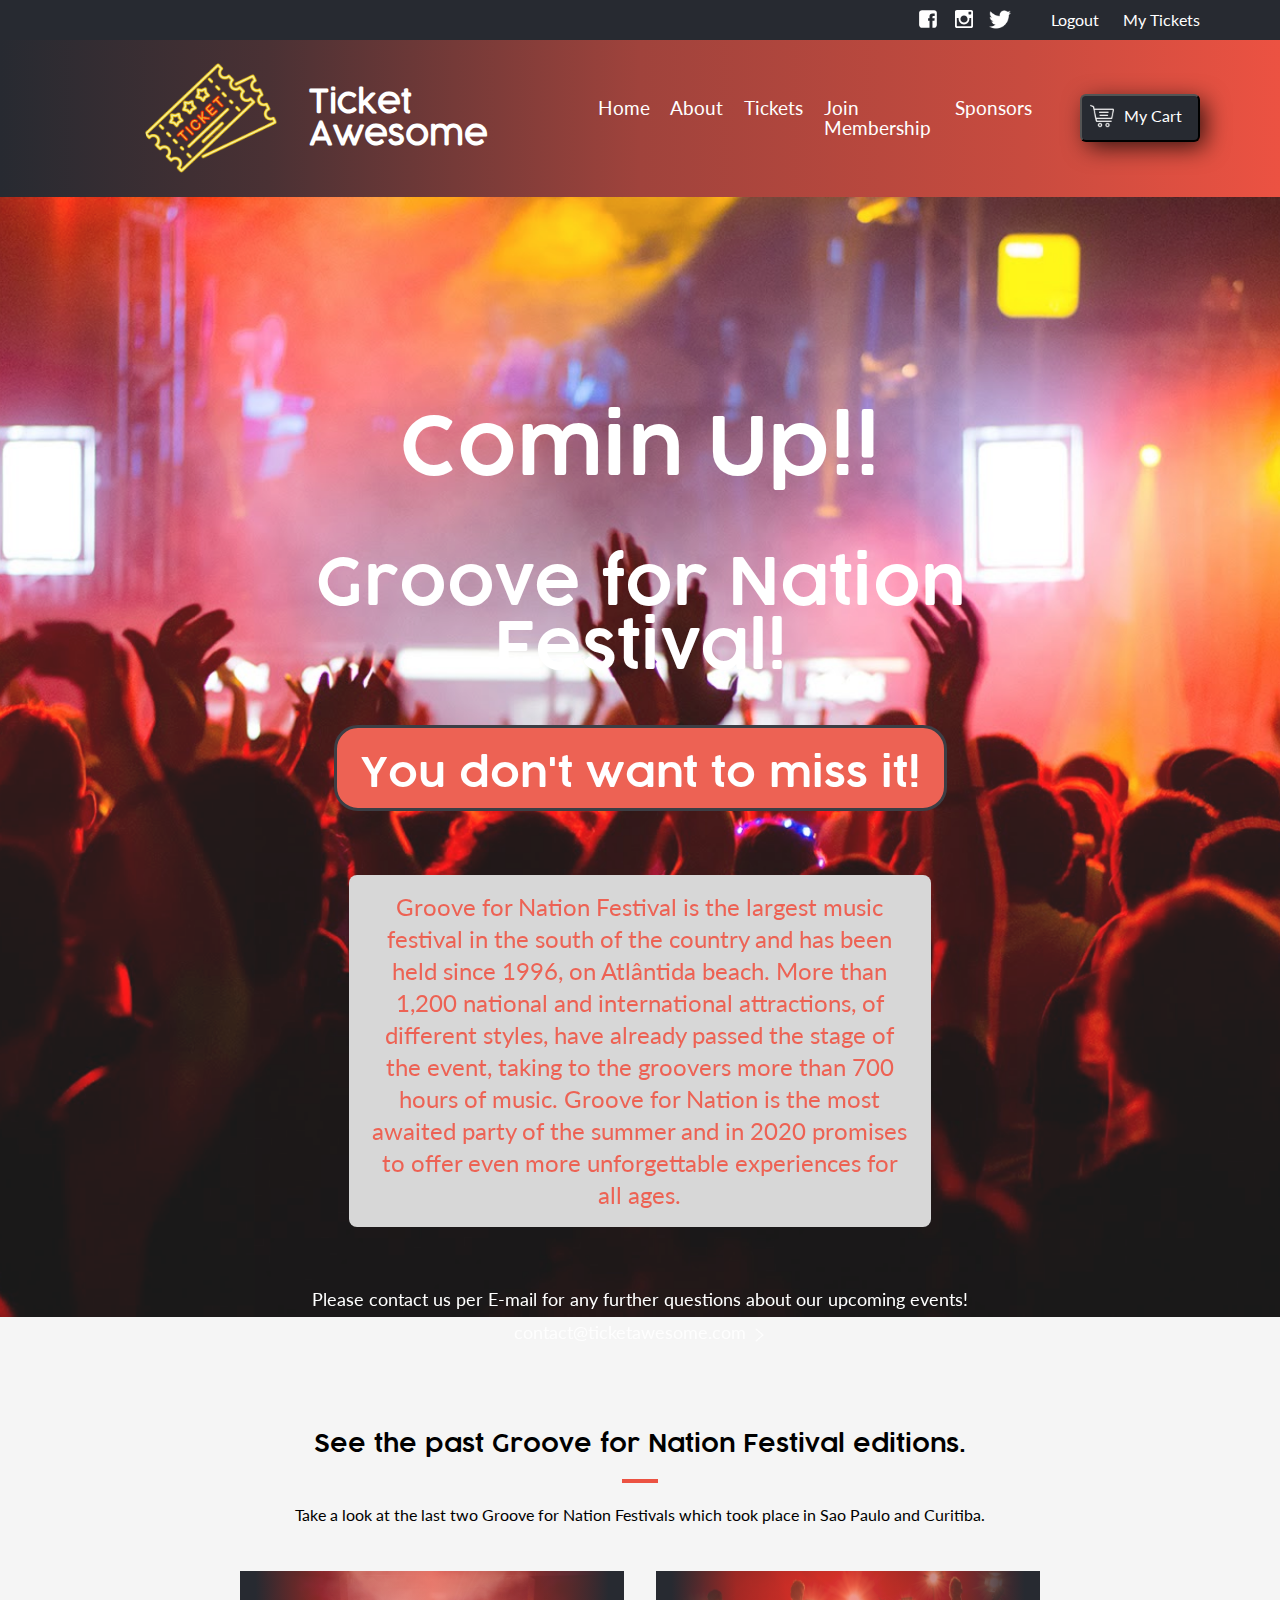
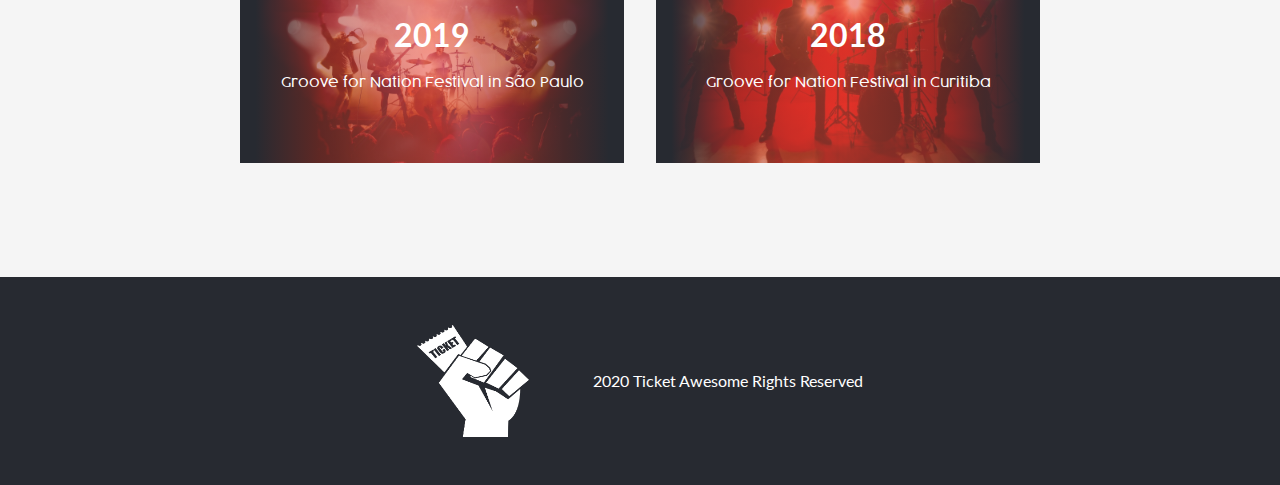
==== about.html @ 79cbfb57 "Add about page desktop version" ====
<!DOCTYPE html>
<html lang="en">
<head>
  <meta charset="UTF-8">
  <meta name="viewport" content="width=device-width, initial-scale=1.0">
  <link rel="shortcut icon" type="image/ico" href="">
  <link rel="stylesheet" href="css/reset.css">
  <link rel="stylesheet" href="css/style.css">
  <link href="https://fonts.googleapis.com/css2?family=Lato:wght@300&display=swap" rel="stylesheet">
  <title>About Event</title>
</head>
<body>
  <nav>
    <div class="black-nav">
      <a href="#"><img class="nav-face-icon" src="./assets/images/facebook-icon.svg" alt="facebook icon"></a>
      <a href="#"><img class="nav-insta-icon" src="./assets/images/instagram-icon.svg" alt="instagram icon"></a>
      <a href="#"><img class="nav-twitter-icon" src="./assets/images/twitter-icon.png" alt="twitter icon"></a>
      <ul>
        <li><a href="#">Logout</a></li>
        <li><a href="#">My Tickets</a></li>
      </ul>
    </div>
    <div class="bottom-nav">
      <div class="bottom-nav-left">
        <div class="bottom-nav-left-ticket-logo"></div>
        <a href="index.html"><h1>Ticket Awesome</h1></a>
      </div>
      <div class="bottom-nav-right">
        <ul>
          <li><a href="index.html">Home</a></li>
          <li><a href="about.html">About</a></li>
          <li><a href="tickets.html">Tickets</a></li>
          <li><a href="#">Join Membership</a></li>
          <li><a href="#">Sponsors</a></li>
        </ul>
        <a href="#"><button><img src="assets/images/cart-icon.png" alt="cart icon"><span>My Cart</span></button></a>
      </div>
    </div>
  </nav>

  <!--Main Content -->
  <main>
    <div class="main-about-content">
      <div class="main-about-content-row">
        <h1>Comin Up!!</h1>
        <h2>Groove for Nation Festival!</h2>
        <a href="tickets.html"><h3>You don't want to miss it!</h3></a>
        <p>Groove for Nation Festival is the largest music festival in the south of the country and has been held since 1996, on Atlântida beach. More than 1,200 national and international attractions, of different styles, have already passed the stage of the event, taking to the groovers more than 700 hours of music. Groove for Nation is the most awaited party of the summer and in 2020 promises to offer even more unforgettable experiences for all ages.</p>
        <p>Please contact us per E-mail for any further questions about our upcoming events!</p>
        <div class="main-about-content-email">
          <span><a href="#">contact@ticketawesome.com</a></span>
          <img src="assets/images/right-arrow-black-icon.png" alt="arrow icon">
      </div>
    </div>
    </div>
  </main>

  <!-- PREVIOUS EVENTS -->
  <section class="about-previous-events">
    <div class="about-previous-events-row">
      <h2>
        See the past Groove for Nation Festival editions.
      </h2>
      <div></div>
      <p>
        Take a look at the last two Groove for Nation Festivals which took place in Sao Paulo and Curitiba.
      </p>
      <div class="about-previous-events-row-grid">
        <a href="#">
          <div class="about-previous-events-row-grid-item1">
            <div class="about-previous-events-row-grid-item1-content">
              <h1>2019</h1>
              <p>Groove for Nation Festival in São Paulo</p>
            </div>
          </div>
        </a>
        <a href="#">
          <div class="about-previous-events-row-grid-item2">
            <div class="about-previous-events-row-grid-item2-content">
              <h1>2018</h1>
              <p>Groove for Nation Festival in Curitiba</p>
            </div>
          </div>
        </a>
      </div>
    </div>
  </section>

  <!-- FOOTER -->
  <footer class="about-footer">
    <img src="assets/images/ticket-logo.png" alt="ticket logo">
    <div class="about-footer-right">
      <p>
        2020 Ticket Awesome Rights Reserved
      </p>
    </div>
  </footer>
</body>
</html>
---- css/style.css ----
@font-face{font-family:Coco-thin;src:url("../assets/fonts/Cocogoose Pro Thin-trial.ttf")}@font-face{font-family:Coco-ultralight;src:url("../assets/fonts/Cocogoose Pro Ultralight-trial.ttf")}@font-face{font-family:Coco-light;src:url("../assets/fonts/Cocogoose Pro Light-trial.ttf")}@font-face{font-family:Coco-semilight;src:url("../assets/fonts/Cocogoose Pro Semilight-trial.ttf")}@font-face{font-family:Coco-trial;src:url("../assets/fonts/Cocogoose Pro-trial.ttf")}@font-face{font-family:Coco-thin-italic;src:url("../assets/fonts/Cocogoose Pro Thin Italic-trial.ttf")}@font-face{font-family:Coco-ultralight-italic;src:url("../assets/fonts/Cocogoose Pro UltraLight Italic-trial.ttf")}@font-face{font-family:Coco-light-italic;src:url("../assets/fonts/Cocogoose Pro Light Italic-trial.ttf")}@font-face{font-family:Coco-semilight-italic;src:url("../assets/fonts/Cocogoose Pro Semilight Italic-trial.ttf")}@font-face{font-family:Coco-trial-italic;src:url("../assets/fonts/Cocogoose Pro Italic-trial.ttf")}.black-nav{font-family:"Lato",sans-serif;display:flex;justify-content:flex-end;align-items:center;height:2.5rem;background-color:#272a31;color:white}.black-nav img{margin:0 0.5rem;filter:invert(100%)}.black-nav ul{display:flex;align-items:center;margin-right:5rem;margin-left:2rem}.black-nav li:first-child{margin-right:1.5rem}.black-nav a{color:white}.nav-twitter-icon,.nav-face-icon{width:1.4rem}.nav-insta-icon{width:1.1rem}.bottom-nav{display:flex;justify-content:space-between;align-items:center;height:fit-content;background:#272a31;background:linear-gradient(90deg, #272a31 0%, #4a3134 21%, #a0433c 50%, #c84b3f 80%, #ec5242 100%)}.bottom-nav-left{display:flex;align-items:center}.bottom-nav-left-ticket-logo{width:9rem;height:9rem;border-radius:50%;background-image:url("../assets/images/ticket-neon.png");background-repeat:no-repeat;background-position:center;background-size:contain;margin:0.4rem 2rem 0.4rem 9rem}.bottom-nav-left h1{font-family:Coco-light;font-size:2rem;color:white}.bottom-nav-right{display:flex;align-items:center;margin-right:5rem}.bottom-nav-right ul{display:flex;margin-right:3rem}.bottom-nav-right li{margin-left:1.3rem}.bottom-nav-right li a{font-family:"Lato",sans-serif;font-size:1.2rem;color:white}.bottom-nav-right li a:hover{color:#d3d3d3}.bottom-nav-right button{font-family:"Lato",sans-serif;font-size:1rem;position:relative;width:7.5rem;height:3rem;padding-left:2rem;border:0.1875rem solid my-gray;border-radius:0.375rem;background-color:#272a31;color:white;cursor:pointer;box-shadow:6px 6px 23px -1px rgba(0,0,0,0.75)}.bottom-nav-right button img{width:1.5rem;margin-right:0.5rem;position:absolute;top:0.5rem;left:0.5rem;filter:invert(100%)}.bottom-nav-right button span:hover{filter:invert(43%) sepia(29%) saturate(3059%) hue-rotate(334deg) brightness(95%) contrast(95%)}.bottom-nav-right button span{position:relative;bottom:0.2rem}.main-about-content{background-image:url("../assets/images/crowd2.jpg");background-repeat:no-repeat;background-position:center;background-size:cover;height:70rem;opacity:90%}.main-about-content-row{display:flex;flex-direction:column;align-items:center;width:70%;margin:0 auto;padding-top:13rem}.main-about-content h1{font-family:Coco-semilight;font-size:5rem;color:white;text-align:center;margin-bottom:4rem}.main-about-content h2{font-family:Coco-semilight;font-size:4rem;color:white;text-align:center;margin-bottom:3rem}.main-about-content a{color:white}.main-about-content h3{font-family:Coco-semilight;font-size:2.5rem;background-color:#ec5242;padding:1.5rem 1.5rem 1rem;border:0.1875rem solid #272a31;border-radius:1.5rem}.main-about-content p{font-family:"Lato",sans-serif;font-size:1.1rem;color:white;margin-top:3rem;margin-bottom:1rem}.main-about-content p:nth-child(4){font-family:"Lato",sans-serif;text-align:center;font-size:1.5rem;line-height:2rem;width:65%;color:#ec5242;background-color:#d3d3d3;padding:1rem 1.3rem;margin-top:4rem;border-radius:0.5rem}.main-about-content span a{font-family:"Lato",sans-serif;font-size:1.1rem}.main-about-content span a:hover{text-decoration:underline;color:#ec5242}.main-about-content-email{display:flex;align-items:flex-end}.main-about-content-email img{width:0.9rem;height:0.9rem;filter:invert(100%);margin-left:0.3rem}.about-previous-events{display:flex;align-items:center;background-color:whitesmoke;height:35rem}.about-previous-events-row{display:flex;flex-direction:column;align-items:center;margin:0 auto}.about-previous-events-row h2{display:flex;flex-direction:column;align-items:center;font-family:Coco-semilight;font-size:1.5rem}.about-previous-events-row h2::after{content:"";margin-top:1.5rem;border:0.125rem solid #ec5242;width:2rem}.about-previous-events-row p{font-family:"Lato",sans-serif;font-size:1rem;margin-top:1.5rem}.about-previous-events-row-grid{display:grid;grid-template-columns:repeat(2, 1fr);grid-template-rows:1fr;grid-gap:2rem;width:50rem;margin-top:3rem}.about-previous-events-row-grid-item1{height:12rem;color:white;background-image:url("/assets/images/band.jpg");background-repeat:no-repeat;background-position:center;background-size:cover;z-index:1}.about-previous-events-row-grid-item1-content{display:flex;flex-direction:column;align-items:center;width:100%;height:100%;background:#272a31;background:linear-gradient(90deg, #272a31 4%, rgba(160,67,60,0.6) 21%, rgba(200,75,63,0.6) 34%, rgba(236,82,66,0.6) 50%, rgba(160,67,60,0.6) 75%, #272a31 96%)}.about-previous-events-row-grid-item1-content h1{font-family:"Lato",sans-serif;font-size:2rem;color:white;margin-top:3rem}.about-previous-events-row-grid-item1-content p{font-family:Coco-light;font-size:0.9rem}.about-previous-events-row-grid-item2{height:12rem;color:white;background-image:url("/assets/images/band1.jpg");background-repeat:no-repeat;background-position:center;background-size:cover;z-index:1}.about-previous-events-row-grid-item2-content{display:flex;flex-direction:column;align-items:center;width:100%;height:100%;background:#272a31;background:linear-gradient(90deg, #272a31 4%, rgba(160,67,60,0.6) 21%, rgba(200,75,63,0.6) 34%, rgba(236,82,66,0.6) 50%, rgba(160,67,60,0.6) 75%, #272a31 96%)}.about-previous-events-row-grid-item2-content h1{font-family:"Lato",sans-serif;font-size:2rem;color:white;margin-top:3rem}.about-previous-events-row-grid-item2-content p{font-family:Coco-light;font-size:0.9rem}.about-footer{display:flex;justify-content:center;align-items:center;background-color:#272a31;height:13rem}.about-footer img{width:7rem;height:7rem;filter:invert(100%);margin-right:4rem}.about-footer-right p{font-family:"Lato",sans-serif;font-size:1rem;color:white}@media screen and (max-width: 768px){.black-nav ul{display:none}.black-nav a:nth-child(3){margin-right:2rem}}
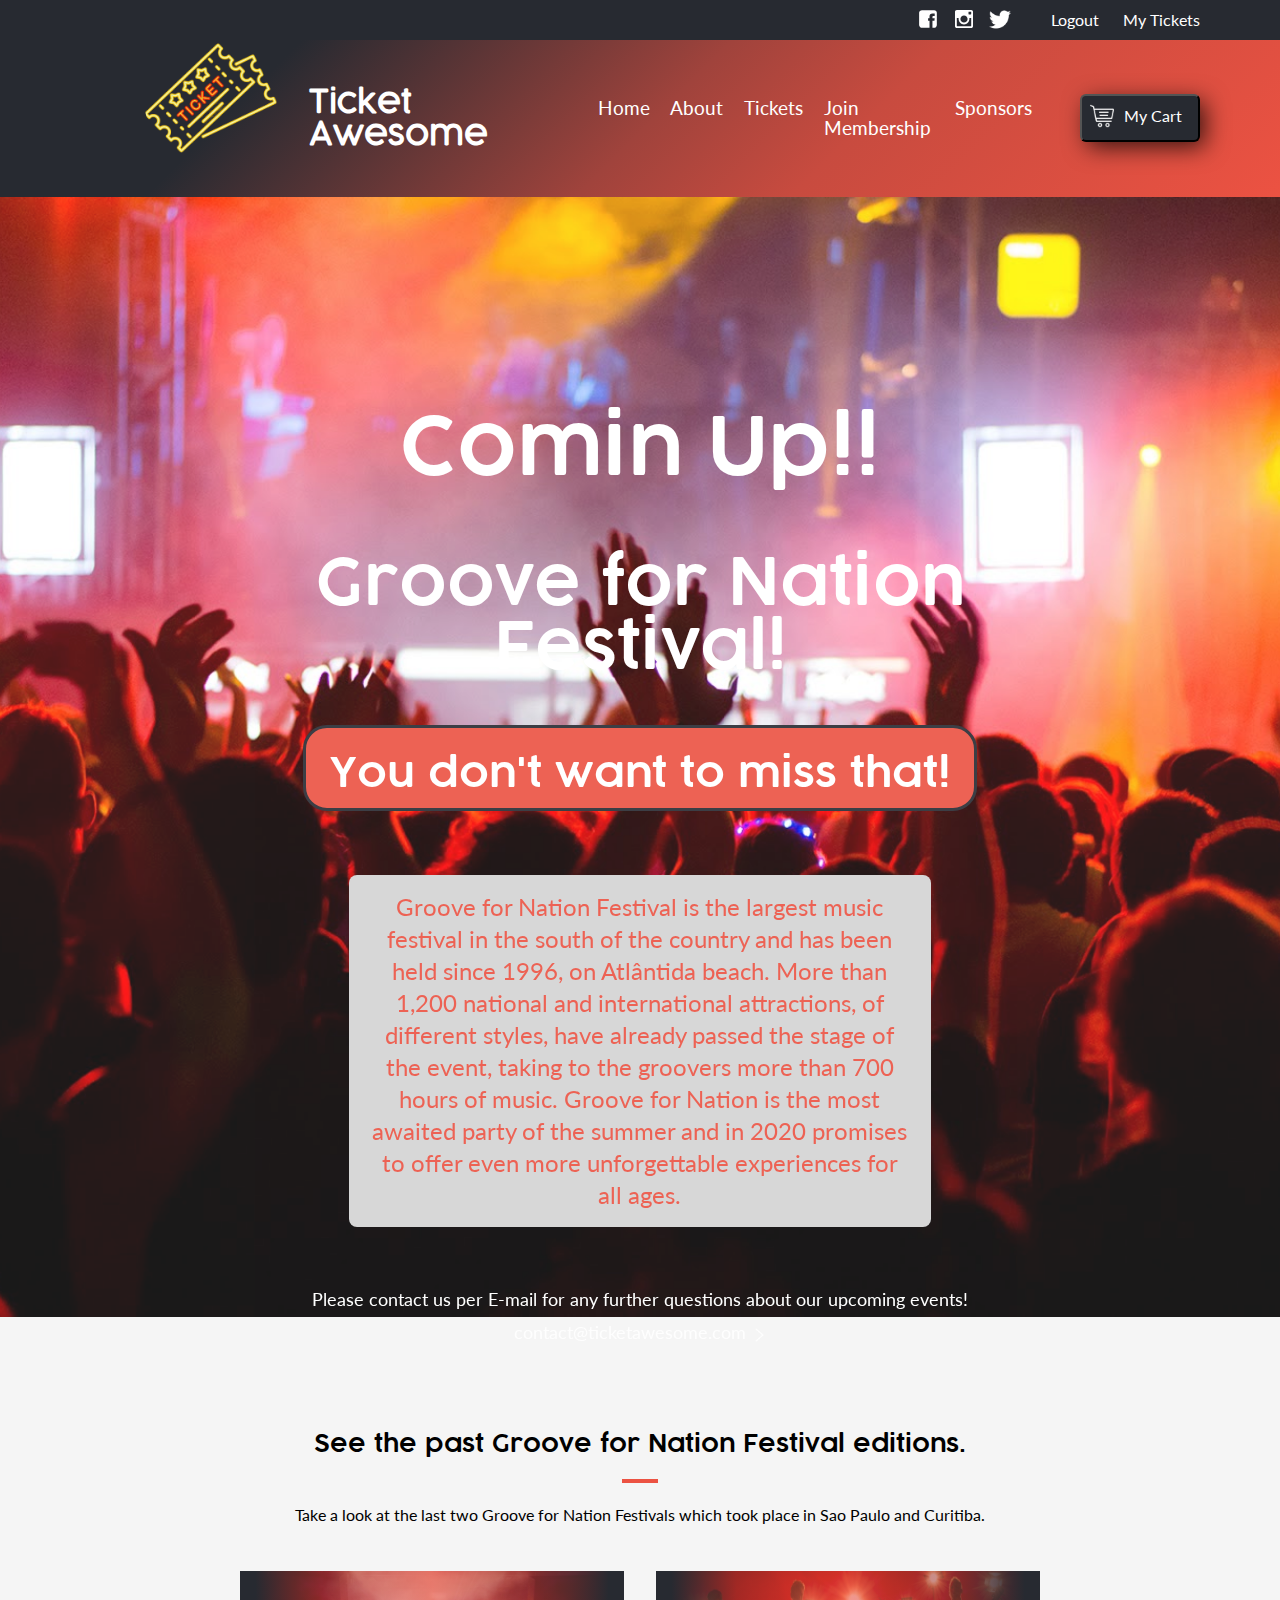
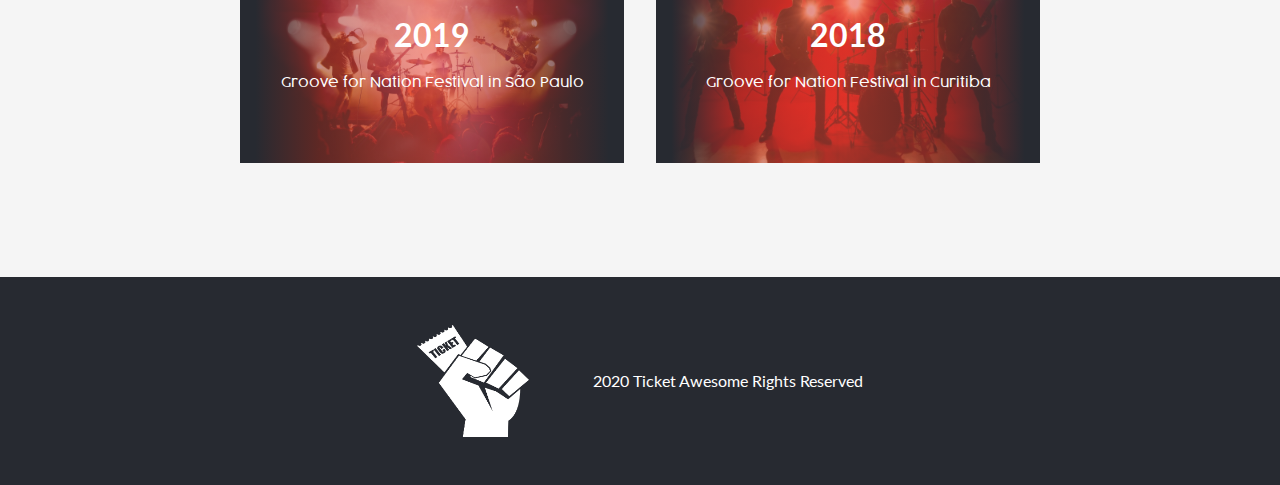
==== commit cbaa6673: "Fix errors in about html" ====
--- a/about.html
+++ b/about.html
@@ -10,6 +10,7 @@
   <title>About Event</title>
 </head>
 <body>
+  <!-- NAVIGATION BAR -->
   <nav>
     <div class="black-nav">
       <a href="#"><img class="nav-face-icon" src="./assets/images/facebook-icon.svg" alt="facebook icon"></a>
@@ -38,13 +39,13 @@
     </div>
   </nav>
 
-  <!--Main Content -->
+  <!-- MAIN CONTENT -->
   <main>
     <div class="main-about-content">
       <div class="main-about-content-row">
         <h1>Comin Up!!</h1>
         <h2>Groove for Nation Festival!</h2>
-        <a href="tickets.html"><h3>You don't want to miss it!</h3></a>
+        <a href="tickets.html"><h3>You don't want to miss that!</h3></a>
         <p>Groove for Nation Festival is the largest music festival in the south of the country and has been held since 1996, on Atlântida beach. More than 1,200 national and international attractions, of different styles, have already passed the stage of the event, taking to the groovers more than 700 hours of music. Groove for Nation is the most awaited party of the summer and in 2020 promises to offer even more unforgettable experiences for all ages.</p>
         <p>Please contact us per E-mail for any further questions about our upcoming events!</p>
         <div class="main-about-content-email">
--- a/css/style.css
+++ b/css/style.css
@@ -1 +1 @@
-@font-face{font-family:Coco-thin;src:url("../assets/fonts/Cocogoose Pro Thin-trial.ttf")}@font-face{font-family:Coco-ultralight;src:url("../assets/fonts/Cocogoose Pro Ultralight-trial.ttf")}@font-face{font-family:Coco-light;src:url("../assets/fonts/Cocogoose Pro Light-trial.ttf")}@font-face{font-family:Coco-semilight;src:url("../assets/fonts/Cocogoose Pro Semilight-trial.ttf")}@font-face{font-family:Coco-trial;src:url("../assets/fonts/Cocogoose Pro-trial.ttf")}@font-face{font-family:Coco-thin-italic;src:url("../assets/fonts/Cocogoose Pro Thin Italic-trial.ttf")}@font-face{font-family:Coco-ultralight-italic;src:url("../assets/fonts/Cocogoose Pro UltraLight Italic-trial.ttf")}@font-face{font-family:Coco-light-italic;src:url("../assets/fonts/Cocogoose Pro Light Italic-trial.ttf")}@font-face{font-family:Coco-semilight-italic;src:url("../assets/fonts/Cocogoose Pro Semilight Italic-trial.ttf")}@font-face{font-family:Coco-trial-italic;src:url("../assets/fonts/Cocogoose Pro Italic-trial.ttf")}.black-nav{font-family:"Lato",sans-serif;display:flex;justify-content:flex-end;align-items:center;height:2.5rem;background-color:#272a31;color:white}.black-nav img{margin:0 0.5rem;filter:invert(100%)}.black-nav ul{display:flex;align-items:center;margin-right:5rem;margin-left:2rem}.black-nav li:first-child{margin-right:1.5rem}.black-nav a{color:white}.nav-twitter-icon,.nav-face-icon{width:1.4rem}.nav-insta-icon{width:1.1rem}.bottom-nav{display:flex;justify-content:space-between;align-items:center;height:fit-content;background:#272a31;background:linear-gradient(90deg, #272a31 0%, #4a3134 21%, #a0433c 50%, #c84b3f 80%, #ec5242 100%)}.bottom-nav-left{display:flex;align-items:center}.bottom-nav-left-ticket-logo{width:9rem;height:9rem;border-radius:50%;background-image:url("../assets/images/ticket-neon.png");background-repeat:no-repeat;background-position:center;background-size:contain;margin:0.4rem 2rem 0.4rem 9rem}.bottom-nav-left h1{font-family:Coco-light;font-size:2rem;color:white}.bottom-nav-right{display:flex;align-items:center;margin-right:5rem}.bottom-nav-right ul{display:flex;margin-right:3rem}.bottom-nav-right li{margin-left:1.3rem}.bottom-nav-right li a{font-family:"Lato",sans-serif;font-size:1.2rem;color:white}.bottom-nav-right li a:hover{color:#d3d3d3}.bottom-nav-right button{font-family:"Lato",sans-serif;font-size:1rem;position:relative;width:7.5rem;height:3rem;padding-left:2rem;border:0.1875rem solid my-gray;border-radius:0.375rem;background-color:#272a31;color:white;cursor:pointer;box-shadow:6px 6px 23px -1px rgba(0,0,0,0.75)}.bottom-nav-right button img{width:1.5rem;margin-right:0.5rem;position:absolute;top:0.5rem;left:0.5rem;filter:invert(100%)}.bottom-nav-right button span:hover{filter:invert(43%) sepia(29%) saturate(3059%) hue-rotate(334deg) brightness(95%) contrast(95%)}.bottom-nav-right button span{position:relative;bottom:0.2rem}.main-about-content{background-image:url("../assets/images/crowd2.jpg");background-repeat:no-repeat;background-position:center;background-size:cover;height:70rem;opacity:90%}.main-about-content-row{display:flex;flex-direction:column;align-items:center;width:70%;margin:0 auto;padding-top:13rem}.main-about-content h1{font-family:Coco-semilight;font-size:5rem;color:white;text-align:center;margin-bottom:4rem}.main-about-content h2{font-family:Coco-semilight;font-size:4rem;color:white;text-align:center;margin-bottom:3rem}.main-about-content a{color:white}.main-about-content h3{font-family:Coco-semilight;font-size:2.5rem;background-color:#ec5242;padding:1.5rem 1.5rem 1rem;border:0.1875rem solid #272a31;border-radius:1.5rem}.main-about-content p{font-family:"Lato",sans-serif;font-size:1.1rem;color:white;margin-top:3rem;margin-bottom:1rem}.main-about-content p:nth-child(4){font-family:"Lato",sans-serif;text-align:center;font-size:1.5rem;line-height:2rem;width:65%;color:#ec5242;background-color:#d3d3d3;padding:1rem 1.3rem;margin-top:4rem;border-radius:0.5rem}.main-about-content span a{font-family:"Lato",sans-serif;font-size:1.1rem}.main-about-content span a:hover{text-decoration:underline;color:#ec5242}.main-about-content-email{display:flex;align-items:flex-end}.main-about-content-email img{width:0.9rem;height:0.9rem;filter:invert(100%);margin-left:0.3rem}.about-previous-events{display:flex;align-items:center;background-color:whitesmoke;height:35rem}.about-previous-events-row{display:flex;flex-direction:column;align-items:center;margin:0 auto}.about-previous-events-row h2{display:flex;flex-direction:column;align-items:center;font-family:Coco-semilight;font-size:1.5rem}.about-previous-events-row h2::after{content:"";margin-top:1.5rem;border:0.125rem solid #ec5242;width:2rem}.about-previous-events-row p{font-family:"Lato",sans-serif;font-size:1rem;margin-top:1.5rem}.about-previous-events-row-grid{display:grid;grid-template-columns:repeat(2, 1fr);grid-template-rows:1fr;grid-gap:2rem;width:50rem;margin-top:3rem}.about-previous-events-row-grid-item1{height:12rem;color:white;background-image:url("/assets/images/band.jpg");background-repeat:no-repeat;background-position:center;background-size:cover;z-index:1}.about-previous-events-row-grid-item1-content{display:flex;flex-direction:column;align-items:center;width:100%;height:100%;background:#272a31;background:linear-gradient(90deg, #272a31 4%, rgba(160,67,60,0.6) 21%, rgba(200,75,63,0.6) 34%, rgba(236,82,66,0.6) 50%, rgba(160,67,60,0.6) 75%, #272a31 96%)}.about-previous-events-row-grid-item1-content h1{font-family:"Lato",sans-serif;font-size:2rem;color:white;margin-top:3rem}.about-previous-events-row-grid-item1-content p{font-family:Coco-light;font-size:0.9rem}.about-previous-events-row-grid-item2{height:12rem;color:white;background-image:url("/assets/images/band1.jpg");background-repeat:no-repeat;background-position:center;background-size:cover;z-index:1}.about-previous-events-row-grid-item2-content{display:flex;flex-direction:column;align-items:center;width:100%;height:100%;background:#272a31;background:linear-gradient(90deg, #272a31 4%, rgba(160,67,60,0.6) 21%, rgba(200,75,63,0.6) 34%, rgba(236,82,66,0.6) 50%, rgba(160,67,60,0.6) 75%, #272a31 96%)}.about-previous-events-row-grid-item2-content h1{font-family:"Lato",sans-serif;font-size:2rem;color:white;margin-top:3rem}.about-previous-events-row-grid-item2-content p{font-family:Coco-light;font-size:0.9rem}.about-footer{display:flex;justify-content:center;align-items:center;background-color:#272a31;height:13rem}.about-footer img{width:7rem;height:7rem;filter:invert(100%);margin-right:4rem}.about-footer-right p{font-family:"Lato",sans-serif;font-size:1rem;color:white}@media screen and (max-width: 768px){.black-nav ul{display:none}.black-nav a:nth-child(3){margin-right:2rem}}
+@font-face{font-family:Coco-thin;src:url("../assets/fonts/Cocogoose Pro Thin-trial.ttf")}@font-face{font-family:Coco-ultralight;src:url("../assets/fonts/Cocogoose Pro Ultralight-trial.ttf")}@font-face{font-family:Coco-light;src:url("../assets/fonts/Cocogoose Pro Light-trial.ttf")}@font-face{font-family:Coco-semilight;src:url("../assets/fonts/Cocogoose Pro Semilight-trial.ttf")}@font-face{font-family:Coco-trial;src:url("../assets/fonts/Cocogoose Pro-trial.ttf")}@font-face{font-family:Coco-thin-italic;src:url("../assets/fonts/Cocogoose Pro Thin Italic-trial.ttf")}@font-face{font-family:Coco-ultralight-italic;src:url("../assets/fonts/Cocogoose Pro UltraLight Italic-trial.ttf")}@font-face{font-family:Coco-light-italic;src:url("../assets/fonts/Cocogoose Pro Light Italic-trial.ttf")}@font-face{font-family:Coco-semilight-italic;src:url("../assets/fonts/Cocogoose Pro Semilight Italic-trial.ttf")}@font-face{font-family:Coco-trial-italic;src:url("../assets/fonts/Cocogoose Pro Italic-trial.ttf")}.main-about-content{background-image:url("../assets/images/crowd2.jpg");background-repeat:no-repeat;background-position:center;background-size:cover;height:70rem;opacity:90%}.main-about-content-row{display:flex;flex-direction:column;align-items:center;width:70%;margin:0 auto;padding-top:13rem}.main-about-content h1{font-family:Coco-semilight;font-size:5rem;color:white;text-align:center;margin-bottom:4rem}.main-about-content h2{font-family:Coco-semilight;font-size:4rem;color:white;text-align:center;margin-bottom:3rem}.main-about-content a{color:white}.main-about-content h3{font-family:Coco-semilight;font-size:2.5rem;background-color:#ec5242;padding:1.5rem 1.5rem 1rem;border:0.1875rem solid #272a31;border-radius:1.5rem}.main-about-content p{font-family:"Lato",sans-serif;font-size:1.1rem;color:white;margin-top:3rem;margin-bottom:1rem}.main-about-content p:nth-child(4){font-family:"Lato",sans-serif;text-align:center;font-size:1.5rem;line-height:2rem;width:65%;color:#ec5242;background-color:#d3d3d3;padding:1rem 1.3rem;margin-top:4rem;border-radius:0.5rem}.main-about-content span a{font-family:"Lato",sans-serif;font-size:1.1rem}.main-about-content span a:hover{text-decoration:underline;color:#ec5242}.main-about-content-email{display:flex;align-items:flex-end}.main-about-content-email img{width:0.9rem;height:0.9rem;filter:invert(100%);margin-left:0.3rem}.about-previous-events{display:flex;align-items:center;background-color:whitesmoke;height:35rem}.about-previous-events-row{display:flex;flex-direction:column;align-items:center;margin:0 auto}.about-previous-events-row h2{display:flex;flex-direction:column;align-items:center;font-family:Coco-semilight;font-size:1.5rem}.about-previous-events-row h2::after{content:"";margin-top:1.5rem;border:0.125rem solid #ec5242;width:2rem}.about-previous-events-row p{font-family:"Lato",sans-serif;font-size:1rem;margin-top:1.5rem}.about-previous-events-row-grid{display:grid;grid-template-columns:repeat(2, 1fr);grid-template-rows:1fr;grid-gap:2rem;width:50rem;margin-top:3rem}.about-previous-events-row-grid-item1{height:12rem;color:white;background-image:url("/assets/images/band.jpg");background-repeat:no-repeat;background-position:center;background-size:cover;z-index:1}.about-previous-events-row-grid-item1-content{display:flex;flex-direction:column;align-items:center;width:100%;height:100%;background:#272a31;background:linear-gradient(90deg, #272a31 4%, rgba(160,67,60,0.6) 21%, rgba(200,75,63,0.6) 34%, rgba(236,82,66,0.6) 50%, rgba(160,67,60,0.6) 75%, #272a31 96%)}.about-previous-events-row-grid-item1-content h1{font-family:"Lato",sans-serif;font-size:2rem;color:white;margin-top:3rem}.about-previous-events-row-grid-item1-content p{font-family:Coco-light;font-size:0.9rem}.about-previous-events-row-grid-item2{height:12rem;color:white;background-image:url("/assets/images/band1.jpg");background-repeat:no-repeat;background-position:center;background-size:cover;z-index:1}.about-previous-events-row-grid-item2-content{display:flex;flex-direction:column;align-items:center;width:100%;height:100%;background:#272a31;background:linear-gradient(90deg, #272a31 4%, rgba(160,67,60,0.6) 21%, rgba(200,75,63,0.6) 34%, rgba(236,82,66,0.6) 50%, rgba(160,67,60,0.6) 75%, #272a31 96%)}.about-previous-events-row-grid-item2-content h1{font-family:"Lato",sans-serif;font-size:2rem;color:white;margin-top:3rem}.about-previous-events-row-grid-item2-content p{font-family:Coco-light;font-size:0.9rem}.about-footer{display:flex;justify-content:center;align-items:center;background-color:#272a31;height:13rem}.about-footer img{width:7rem;height:7rem;filter:invert(100%);margin-right:4rem}.about-footer-right p{font-family:"Lato",sans-serif;font-size:1rem;color:white}.black-nav{font-family:"Lato",sans-serif;display:flex;justify-content:flex-end;align-items:center;height:2.5rem;background-color:#272a31;color:white}.black-nav img{margin:0 0.5rem;filter:invert(100%)}.black-nav ul{display:flex;align-items:center;margin-right:5rem;margin-left:2rem}.black-nav li:first-child{margin-right:1.5rem}.black-nav a{color:white}.nav-twitter-icon,.nav-face-icon{width:1.4rem}.nav-insta-icon{width:1.1rem}.bottom-nav{display:flex;justify-content:space-between;align-items:center;height:fit-content;background:#272a31;background:linear-gradient(135deg, #272a31 21%, #a0433c 51%, #c84b3f 66%, #ec5242 100%)}.bottom-nav-left{position:relative;display:flex;align-items:center}.bottom-nav-left-ticket-logo{width:9rem;height:9rem;border-radius:50%;background-image:url("../assets/images/ticket-neon.png");background-repeat:no-repeat;background-position:center;background-size:contain;margin:0.4rem 2rem 0.4rem 9rem;position:relative;bottom:1.3rem}.bottom-nav-left h1{font-family:Coco-light;font-size:2rem;color:white}.bottom-nav-right{display:flex;align-items:center;margin-right:5rem}.bottom-nav-right ul{display:flex;margin-right:3rem}.bottom-nav-right li{margin-left:1.3rem}.bottom-nav-right li a{font-family:"Lato",sans-serif;font-size:1.2rem;color:white}.bottom-nav-right li a:hover{color:#d3d3d3}.bottom-nav-right button{font-family:"Lato",sans-serif;font-size:1rem;position:relative;width:7.5rem;height:3rem;padding-left:2rem;border:0.1875rem solid my-gray;border-radius:0.375rem;background-color:#272a31;color:white;cursor:pointer;box-shadow:6px 6px 23px -1px rgba(0,0,0,0.75)}.bottom-nav-right button img{width:1.5rem;margin-right:0.5rem;position:absolute;top:0.5rem;left:0.5rem;filter:invert(100%)}.bottom-nav-right button span:hover{filter:invert(43%) sepia(29%) saturate(3059%) hue-rotate(334deg) brightness(95%) contrast(95%)}.bottom-nav-right button span{position:relative;bottom:0.2rem}@media screen and (max-width: 768px){.black-nav ul{display:none}.black-nav a:nth-child(3){margin-right:2rem}}
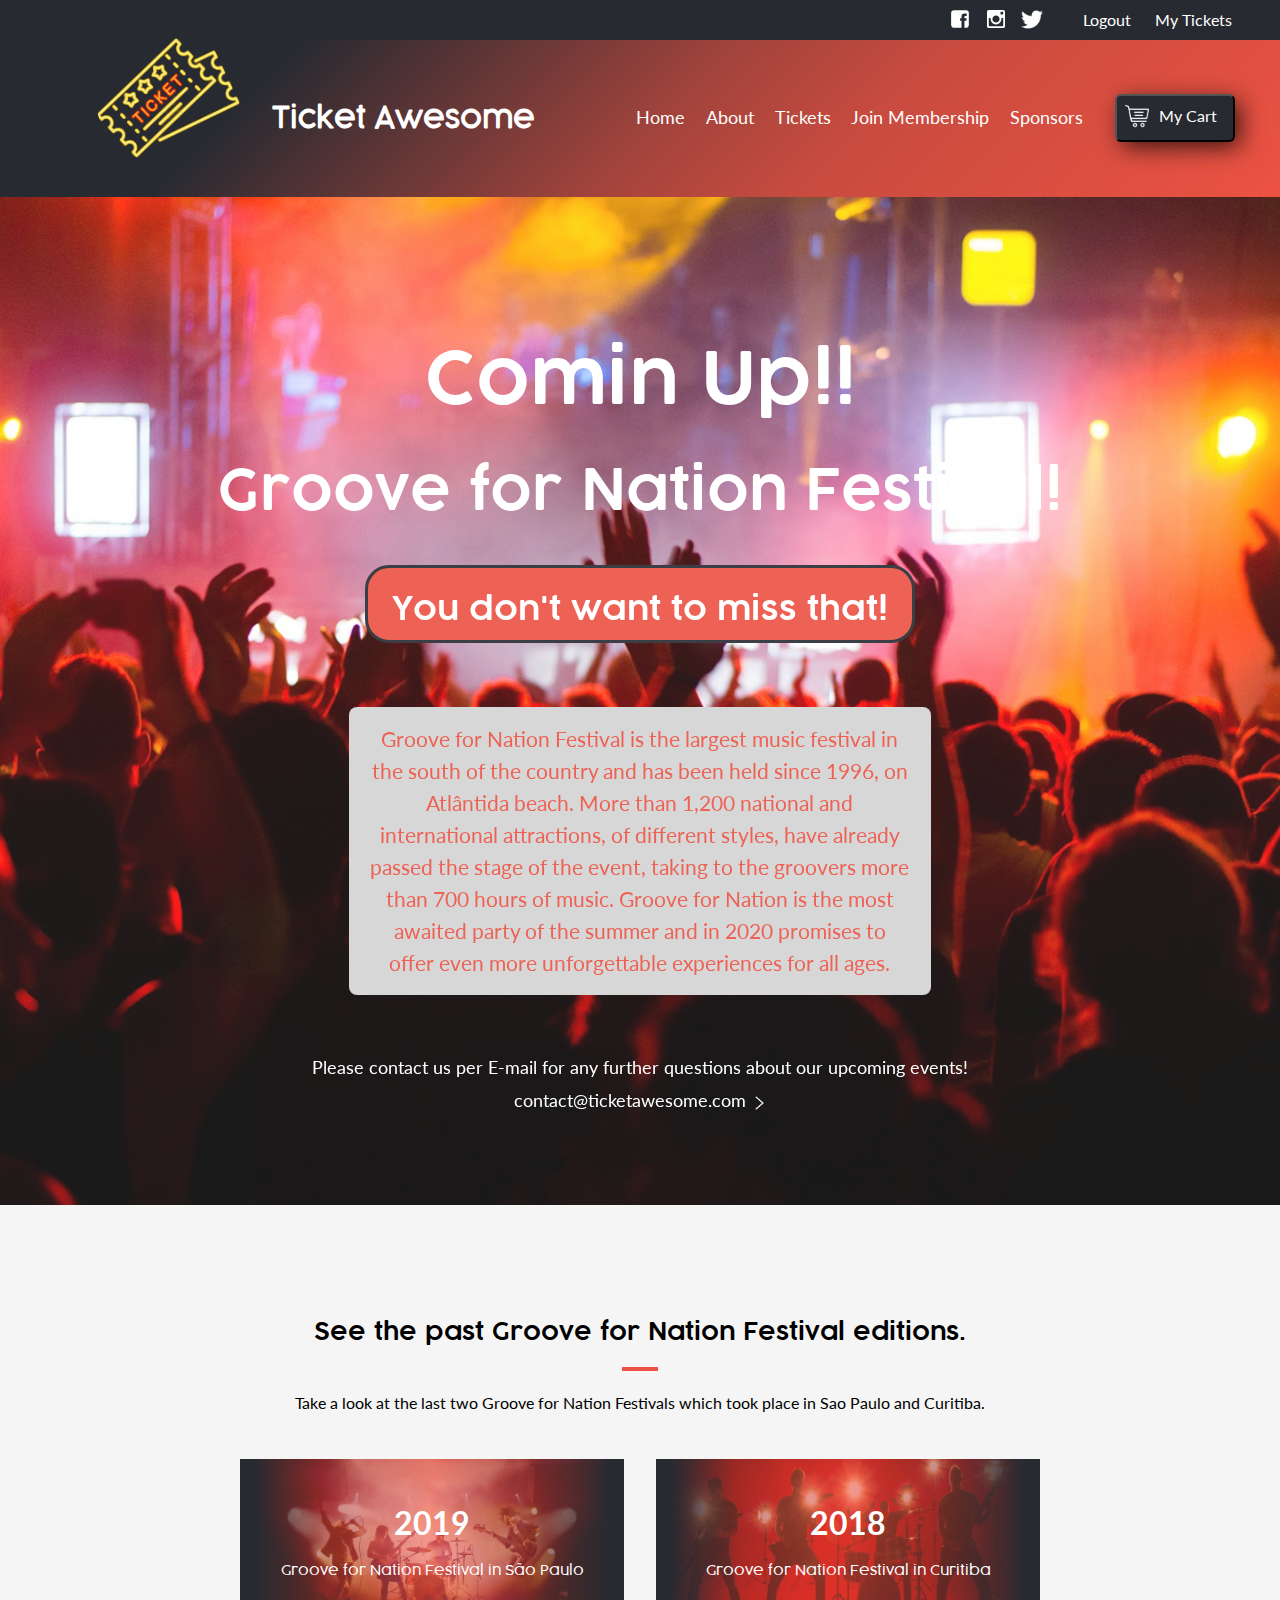
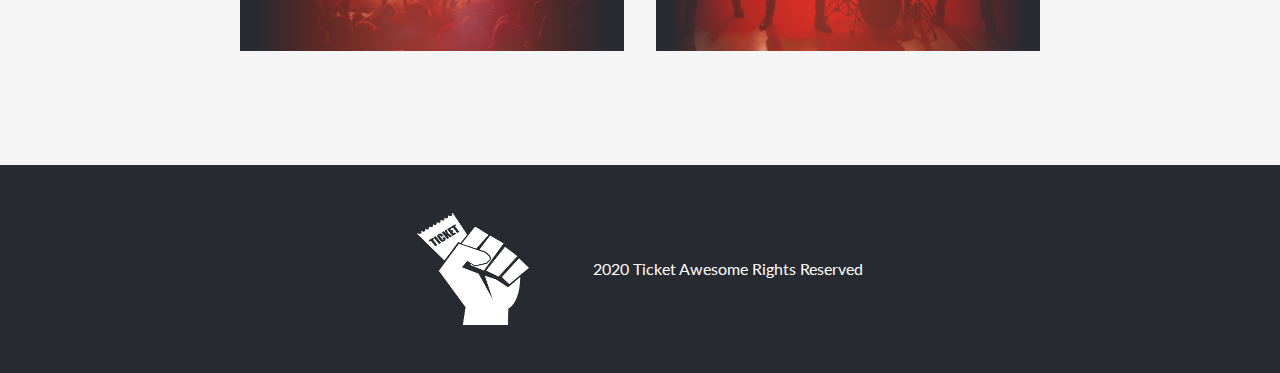
==== commit 55cc79c7: "Add about 1200 media query" ====
--- a/about.html
+++ b/about.html
@@ -12,7 +12,7 @@
 <body>
   <!-- NAVIGATION BAR -->
   <nav>
-    <div class="black-nav">
+    <div class="top-nav">
       <a href="#"><img class="nav-face-icon" src="./assets/images/facebook-icon.svg" alt="facebook icon"></a>
       <a href="#"><img class="nav-insta-icon" src="./assets/images/instagram-icon.svg" alt="instagram icon"></a>
       <a href="#"><img class="nav-twitter-icon" src="./assets/images/twitter-icon.png" alt="twitter icon"></a>
@@ -39,7 +39,7 @@
     </div>
   </nav>
 
-  <!-- MAIN CONTENT -->
+  <!-- ABOUT MAIN CONTENT -->
   <main>
     <div class="main-about-content">
       <div class="main-about-content-row">
@@ -56,7 +56,7 @@
     </div>
   </main>
 
-  <!-- PREVIOUS EVENTS -->
+  <!--ABOUT PREVIOUS EVENTS -->
   <section class="about-previous-events">
     <div class="about-previous-events-row">
       <h2>
@@ -87,7 +87,7 @@
     </div>
   </section>
 
-  <!-- FOOTER -->
+  <!--ABOUT FOOTER -->
   <footer class="about-footer">
     <img src="assets/images/ticket-logo.png" alt="ticket logo">
     <div class="about-footer-right">
--- a/css/style.css
+++ b/css/style.css
@@ -1 +1 @@
-@font-face{font-family:Coco-thin;src:url("../assets/fonts/Cocogoose Pro Thin-trial.ttf")}@font-face{font-family:Coco-ultralight;src:url("../assets/fonts/Cocogoose Pro Ultralight-trial.ttf")}@font-face{font-family:Coco-light;src:url("../assets/fonts/Cocogoose Pro Light-trial.ttf")}@font-face{font-family:Coco-semilight;src:url("../assets/fonts/Cocogoose Pro Semilight-trial.ttf")}@font-face{font-family:Coco-trial;src:url("../assets/fonts/Cocogoose Pro-trial.ttf")}@font-face{font-family:Coco-thin-italic;src:url("../assets/fonts/Cocogoose Pro Thin Italic-trial.ttf")}@font-face{font-family:Coco-ultralight-italic;src:url("../assets/fonts/Cocogoose Pro UltraLight Italic-trial.ttf")}@font-face{font-family:Coco-light-italic;src:url("../assets/fonts/Cocogoose Pro Light Italic-trial.ttf")}@font-face{font-family:Coco-semilight-italic;src:url("../assets/fonts/Cocogoose Pro Semilight Italic-trial.ttf")}@font-face{font-family:Coco-trial-italic;src:url("../assets/fonts/Cocogoose Pro Italic-trial.ttf")}.main-about-content{background-image:url("../assets/images/crowd2.jpg");background-repeat:no-repeat;background-position:center;background-size:cover;height:70rem;opacity:90%}.main-about-content-row{display:flex;flex-direction:column;align-items:center;width:70%;margin:0 auto;padding-top:13rem}.main-about-content h1{font-family:Coco-semilight;font-size:5rem;color:white;text-align:center;margin-bottom:4rem}.main-about-content h2{font-family:Coco-semilight;font-size:4rem;color:white;text-align:center;margin-bottom:3rem}.main-about-content a{color:white}.main-about-content h3{font-family:Coco-semilight;font-size:2.5rem;background-color:#ec5242;padding:1.5rem 1.5rem 1rem;border:0.1875rem solid #272a31;border-radius:1.5rem}.main-about-content p{font-family:"Lato",sans-serif;font-size:1.1rem;color:white;margin-top:3rem;margin-bottom:1rem}.main-about-content p:nth-child(4){font-family:"Lato",sans-serif;text-align:center;font-size:1.5rem;line-height:2rem;width:65%;color:#ec5242;background-color:#d3d3d3;padding:1rem 1.3rem;margin-top:4rem;border-radius:0.5rem}.main-about-content span a{font-family:"Lato",sans-serif;font-size:1.1rem}.main-about-content span a:hover{text-decoration:underline;color:#ec5242}.main-about-content-email{display:flex;align-items:flex-end}.main-about-content-email img{width:0.9rem;height:0.9rem;filter:invert(100%);margin-left:0.3rem}.about-previous-events{display:flex;align-items:center;background-color:whitesmoke;height:35rem}.about-previous-events-row{display:flex;flex-direction:column;align-items:center;margin:0 auto}.about-previous-events-row h2{display:flex;flex-direction:column;align-items:center;font-family:Coco-semilight;font-size:1.5rem}.about-previous-events-row h2::after{content:"";margin-top:1.5rem;border:0.125rem solid #ec5242;width:2rem}.about-previous-events-row p{font-family:"Lato",sans-serif;font-size:1rem;margin-top:1.5rem}.about-previous-events-row-grid{display:grid;grid-template-columns:repeat(2, 1fr);grid-template-rows:1fr;grid-gap:2rem;width:50rem;margin-top:3rem}.about-previous-events-row-grid-item1{height:12rem;color:white;background-image:url("/assets/images/band.jpg");background-repeat:no-repeat;background-position:center;background-size:cover;z-index:1}.about-previous-events-row-grid-item1-content{display:flex;flex-direction:column;align-items:center;width:100%;height:100%;background:#272a31;background:linear-gradient(90deg, #272a31 4%, rgba(160,67,60,0.6) 21%, rgba(200,75,63,0.6) 34%, rgba(236,82,66,0.6) 50%, rgba(160,67,60,0.6) 75%, #272a31 96%)}.about-previous-events-row-grid-item1-content h1{font-family:"Lato",sans-serif;font-size:2rem;color:white;margin-top:3rem}.about-previous-events-row-grid-item1-content p{font-family:Coco-light;font-size:0.9rem}.about-previous-events-row-grid-item2{height:12rem;color:white;background-image:url("/assets/images/band1.jpg");background-repeat:no-repeat;background-position:center;background-size:cover;z-index:1}.about-previous-events-row-grid-item2-content{display:flex;flex-direction:column;align-items:center;width:100%;height:100%;background:#272a31;background:linear-gradient(90deg, #272a31 4%, rgba(160,67,60,0.6) 21%, rgba(200,75,63,0.6) 34%, rgba(236,82,66,0.6) 50%, rgba(160,67,60,0.6) 75%, #272a31 96%)}.about-previous-events-row-grid-item2-content h1{font-family:"Lato",sans-serif;font-size:2rem;color:white;margin-top:3rem}.about-previous-events-row-grid-item2-content p{font-family:Coco-light;font-size:0.9rem}.about-footer{display:flex;justify-content:center;align-items:center;background-color:#272a31;height:13rem}.about-footer img{width:7rem;height:7rem;filter:invert(100%);margin-right:4rem}.about-footer-right p{font-family:"Lato",sans-serif;font-size:1rem;color:white}.black-nav{font-family:"Lato",sans-serif;display:flex;justify-content:flex-end;align-items:center;height:2.5rem;background-color:#272a31;color:white}.black-nav img{margin:0 0.5rem;filter:invert(100%)}.black-nav ul{display:flex;align-items:center;margin-right:5rem;margin-left:2rem}.black-nav li:first-child{margin-right:1.5rem}.black-nav a{color:white}.nav-twitter-icon,.nav-face-icon{width:1.4rem}.nav-insta-icon{width:1.1rem}.bottom-nav{display:flex;justify-content:space-between;align-items:center;height:fit-content;background:#272a31;background:linear-gradient(135deg, #272a31 21%, #a0433c 51%, #c84b3f 66%, #ec5242 100%)}.bottom-nav-left{position:relative;display:flex;align-items:center}.bottom-nav-left-ticket-logo{width:9rem;height:9rem;border-radius:50%;background-image:url("../assets/images/ticket-neon.png");background-repeat:no-repeat;background-position:center;background-size:contain;margin:0.4rem 2rem 0.4rem 9rem;position:relative;bottom:1.3rem}.bottom-nav-left h1{font-family:Coco-light;font-size:2rem;color:white}.bottom-nav-right{display:flex;align-items:center;margin-right:5rem}.bottom-nav-right ul{display:flex;margin-right:3rem}.bottom-nav-right li{margin-left:1.3rem}.bottom-nav-right li a{font-family:"Lato",sans-serif;font-size:1.2rem;color:white}.bottom-nav-right li a:hover{color:#d3d3d3}.bottom-nav-right button{font-family:"Lato",sans-serif;font-size:1rem;position:relative;width:7.5rem;height:3rem;padding-left:2rem;border:0.1875rem solid my-gray;border-radius:0.375rem;background-color:#272a31;color:white;cursor:pointer;box-shadow:6px 6px 23px -1px rgba(0,0,0,0.75)}.bottom-nav-right button img{width:1.5rem;margin-right:0.5rem;position:absolute;top:0.5rem;left:0.5rem;filter:invert(100%)}.bottom-nav-right button span:hover{filter:invert(43%) sepia(29%) saturate(3059%) hue-rotate(334deg) brightness(95%) contrast(95%)}.bottom-nav-right button span{position:relative;bottom:0.2rem}@media screen and (max-width: 768px){.black-nav ul{display:none}.black-nav a:nth-child(3){margin-right:2rem}}
+@font-face{font-family:Coco-thin;src:url("../assets/fonts/Cocogoose Pro Thin-trial.ttf")}@font-face{font-family:Coco-ultralight;src:url("../assets/fonts/Cocogoose Pro Ultralight-trial.ttf")}@font-face{font-family:Coco-light;src:url("../assets/fonts/Cocogoose Pro Light-trial.ttf")}@font-face{font-family:Coco-semilight;src:url("../assets/fonts/Cocogoose Pro Semilight-trial.ttf")}@font-face{font-family:Coco-trial;src:url("../assets/fonts/Cocogoose Pro-trial.ttf")}@font-face{font-family:Coco-thin-italic;src:url("../assets/fonts/Cocogoose Pro Thin Italic-trial.ttf")}@font-face{font-family:Coco-ultralight-italic;src:url("../assets/fonts/Cocogoose Pro UltraLight Italic-trial.ttf")}@font-face{font-family:Coco-light-italic;src:url("../assets/fonts/Cocogoose Pro Light Italic-trial.ttf")}@font-face{font-family:Coco-semilight-italic;src:url("../assets/fonts/Cocogoose Pro Semilight Italic-trial.ttf")}@font-face{font-family:Coco-trial-italic;src:url("../assets/fonts/Cocogoose Pro Italic-trial.ttf")}.main-about-content{background-image:url("../assets/images/crowd2.jpg");background-repeat:no-repeat;background-position:center;background-size:cover;height:70rem;opacity:90%}.main-about-content-row{display:flex;flex-direction:column;align-items:center;width:70%;margin:0 auto;padding-top:13rem}.main-about-content h1{font-family:Coco-semilight;font-size:5rem;color:white;text-align:center;margin-bottom:4rem}.main-about-content h2{font-family:Coco-semilight;font-size:4rem;color:white;text-align:center;margin-bottom:3rem}.main-about-content a{color:white}.main-about-content h3{font-family:Coco-semilight;font-size:2.5rem;background-color:#ec5242;padding:1.5rem 1.5rem 1rem;border:0.1875rem solid #272a31;border-radius:1.5rem}.main-about-content p{font-family:"Lato",sans-serif;font-size:1.1rem;color:white;margin-top:3rem;margin-bottom:1rem}.main-about-content p:nth-child(4){font-family:"Lato",sans-serif;text-align:center;font-size:1.5rem;line-height:2rem;width:65%;color:#ec5242;background-color:#d3d3d3;padding:1rem 1.3rem;margin-top:4rem;border-radius:0.5rem}.main-about-content span a{font-family:"Lato",sans-serif;font-size:1.1rem}.main-about-content span a:hover{text-decoration:underline;color:#ec5242}.main-about-content-email{display:flex;align-items:flex-end}.main-about-content-email img{width:0.9rem;height:0.9rem;filter:invert(100%);margin-left:0.3rem}.about-previous-events{display:flex;align-items:center;background-color:whitesmoke;height:35rem}.about-previous-events-row{display:flex;flex-direction:column;align-items:center;margin:0 auto}.about-previous-events-row h2{display:flex;flex-direction:column;align-items:center;font-family:Coco-semilight;font-size:1.5rem}.about-previous-events-row h2::after{content:"";margin-top:1.5rem;border:0.125rem solid #ec5242;width:2rem}.about-previous-events-row p{font-family:"Lato",sans-serif;font-size:1rem;margin-top:1.5rem}.about-previous-events-row-grid{display:grid;grid-template-columns:repeat(2, 1fr);grid-template-rows:1fr;grid-gap:2rem;width:50rem;margin-top:3rem}.about-previous-events-row-grid-item1{height:12rem;color:white;background-image:url("/assets/images/band.jpg");background-repeat:no-repeat;background-position:center;background-size:cover;z-index:1}.about-previous-events-row-grid-item1-content{display:flex;flex-direction:column;align-items:center;width:100%;height:100%;background:#272a31;background:linear-gradient(90deg, #272a31 4%, rgba(160,67,60,0.6) 21%, rgba(200,75,63,0.6) 34%, rgba(236,82,66,0.6) 50%, rgba(160,67,60,0.6) 75%, #272a31 96%)}.about-previous-events-row-grid-item1-content h1{font-family:"Lato",sans-serif;font-size:2rem;color:white;margin-top:3rem}.about-previous-events-row-grid-item1-content p{font-family:Coco-light;font-size:0.9rem}.about-previous-events-row-grid-item2{height:12rem;color:white;background-image:url("/assets/images/band1.jpg");background-repeat:no-repeat;background-position:center;background-size:cover;z-index:1}.about-previous-events-row-grid-item2-content{display:flex;flex-direction:column;align-items:center;width:100%;height:100%;background:#272a31;background:linear-gradient(90deg, #272a31 4%, rgba(160,67,60,0.6) 21%, rgba(200,75,63,0.6) 34%, rgba(236,82,66,0.6) 50%, rgba(160,67,60,0.6) 75%, #272a31 96%)}.about-previous-events-row-grid-item2-content h1{font-family:"Lato",sans-serif;font-size:2rem;color:white;margin-top:3rem}.about-previous-events-row-grid-item2-content p{font-family:Coco-light;font-size:0.9rem}.about-footer{display:flex;justify-content:center;align-items:center;background-color:#272a31;height:13rem}.about-footer img{width:7rem;height:7rem;filter:invert(100%);margin-right:4rem}.about-footer-right p{font-family:"Lato",sans-serif;font-size:1rem;color:white}.top-nav{font-family:"Lato",sans-serif;display:flex;justify-content:flex-end;align-items:center;height:2.5rem;background-color:#272a31;color:white}.top-nav img{margin:0 0.5rem;filter:invert(100%)}.top-nav ul{display:flex;align-items:center;margin-right:5rem;margin-left:2rem}.top-nav li:first-child{margin-right:1.5rem}.top-nav a{color:white}.nav-twitter-icon,.nav-face-icon{width:1.4rem}.nav-insta-icon{width:1.1rem}.bottom-nav{display:flex;justify-content:space-between;align-items:center;height:fit-content;background:#272a31;background:linear-gradient(135deg, #272a31 21%, #a0433c 51%, #c84b3f 66%, #ec5242 100%)}.bottom-nav-left{position:relative;display:flex;align-items:center}.bottom-nav-left-ticket-logo{width:9rem;height:9rem;border-radius:50%;background-image:url("../assets/images/ticket-neon.png");background-repeat:no-repeat;background-position:center;background-size:contain;margin:0.4rem 2rem 0.4rem 9rem;position:relative;bottom:1.3rem}.bottom-nav-left h1{font-family:Coco-light;font-size:2rem;color:white}.bottom-nav-right{display:flex;align-items:center;margin-right:5rem}.bottom-nav-right ul{display:flex;margin-right:3rem}.bottom-nav-right li{margin-left:1.3rem}.bottom-nav-right li a{font-family:"Lato",sans-serif;font-size:1.2rem;color:white}.bottom-nav-right li a:hover{color:#d3d3d3}.bottom-nav-right button{font-family:"Lato",sans-serif;font-size:1rem;position:relative;width:7.5rem;height:3rem;padding-left:2rem;border:0.1875rem solid my-gray;border-radius:0.375rem;background-color:#272a31;color:white;cursor:pointer;box-shadow:6px 6px 23px -1px rgba(0,0,0,0.75)}.bottom-nav-right button img{width:1.5rem;margin-right:0.5rem;position:absolute;top:0.5rem;left:0.5rem;filter:invert(100%)}.bottom-nav-right button span:hover{filter:invert(43%) sepia(29%) saturate(3059%) hue-rotate(334deg) brightness(95%) contrast(95%)}.bottom-nav-right button span{position:relative;bottom:0.2rem}@media screen and (max-width: 1500px){.top-nav ul{margin-right:3rem}.top-nav li:first-child{margin-right:1.5rem}.top-nav a{color:white}.bottom-nav-left-ticket-logo{margin:0.4rem 2rem 0.4rem 6rem}.bottom-nav-left h1{font-size:1.8rem}.bottom-nav-right{margin-right:2.8rem}.bottom-nav-right ul{margin-right:2rem}.bottom-nav-right li a{font-family:"Lato",sans-serif;font-size:1.1rem}.main-about-content{height:63rem}.main-about-content-row{padding-top:9rem}.main-about-content h1{font-size:4.5rem;margin-bottom:3rem}.main-about-content h2{font-size:3.5rem}.main-about-content a{color:white}.main-about-content h3{font-size:2rem}.main-about-content p{font-size:1.1rem;color:white;margin-top:3rem;margin-bottom:1rem}.main-about-content p:nth-child(4){font-size:1.3rem;line-height:2rem;width:65%;color:#ec5242;background-color:#d3d3d3;padding:1rem 1.3rem;margin-top:4rem;border-radius:0.5rem}.main-about-content span a{font-family:"Lato",sans-serif;font-size:1.1rem}.main-about-content span a:hover{text-decoration:underline;color:#ec5242}.main-about-content-email{display:flex;align-items:flex-end}.main-about-content-email img{width:0.9rem;height:0.9rem;filter:invert(100%);margin-left:0.3rem}}@media screen and (max-width: 1200px){.bottom-nav-left-ticket-logo{width:8.5rem;height:8.5rem;margin:0.4rem 2rem 0.4rem 4rem}.bottom-nav-left h1{font-size:1.7rem}.bottom-nav-right ul li:nth-child(4),.bottom-nav-right ul li:last-child{display:none}}
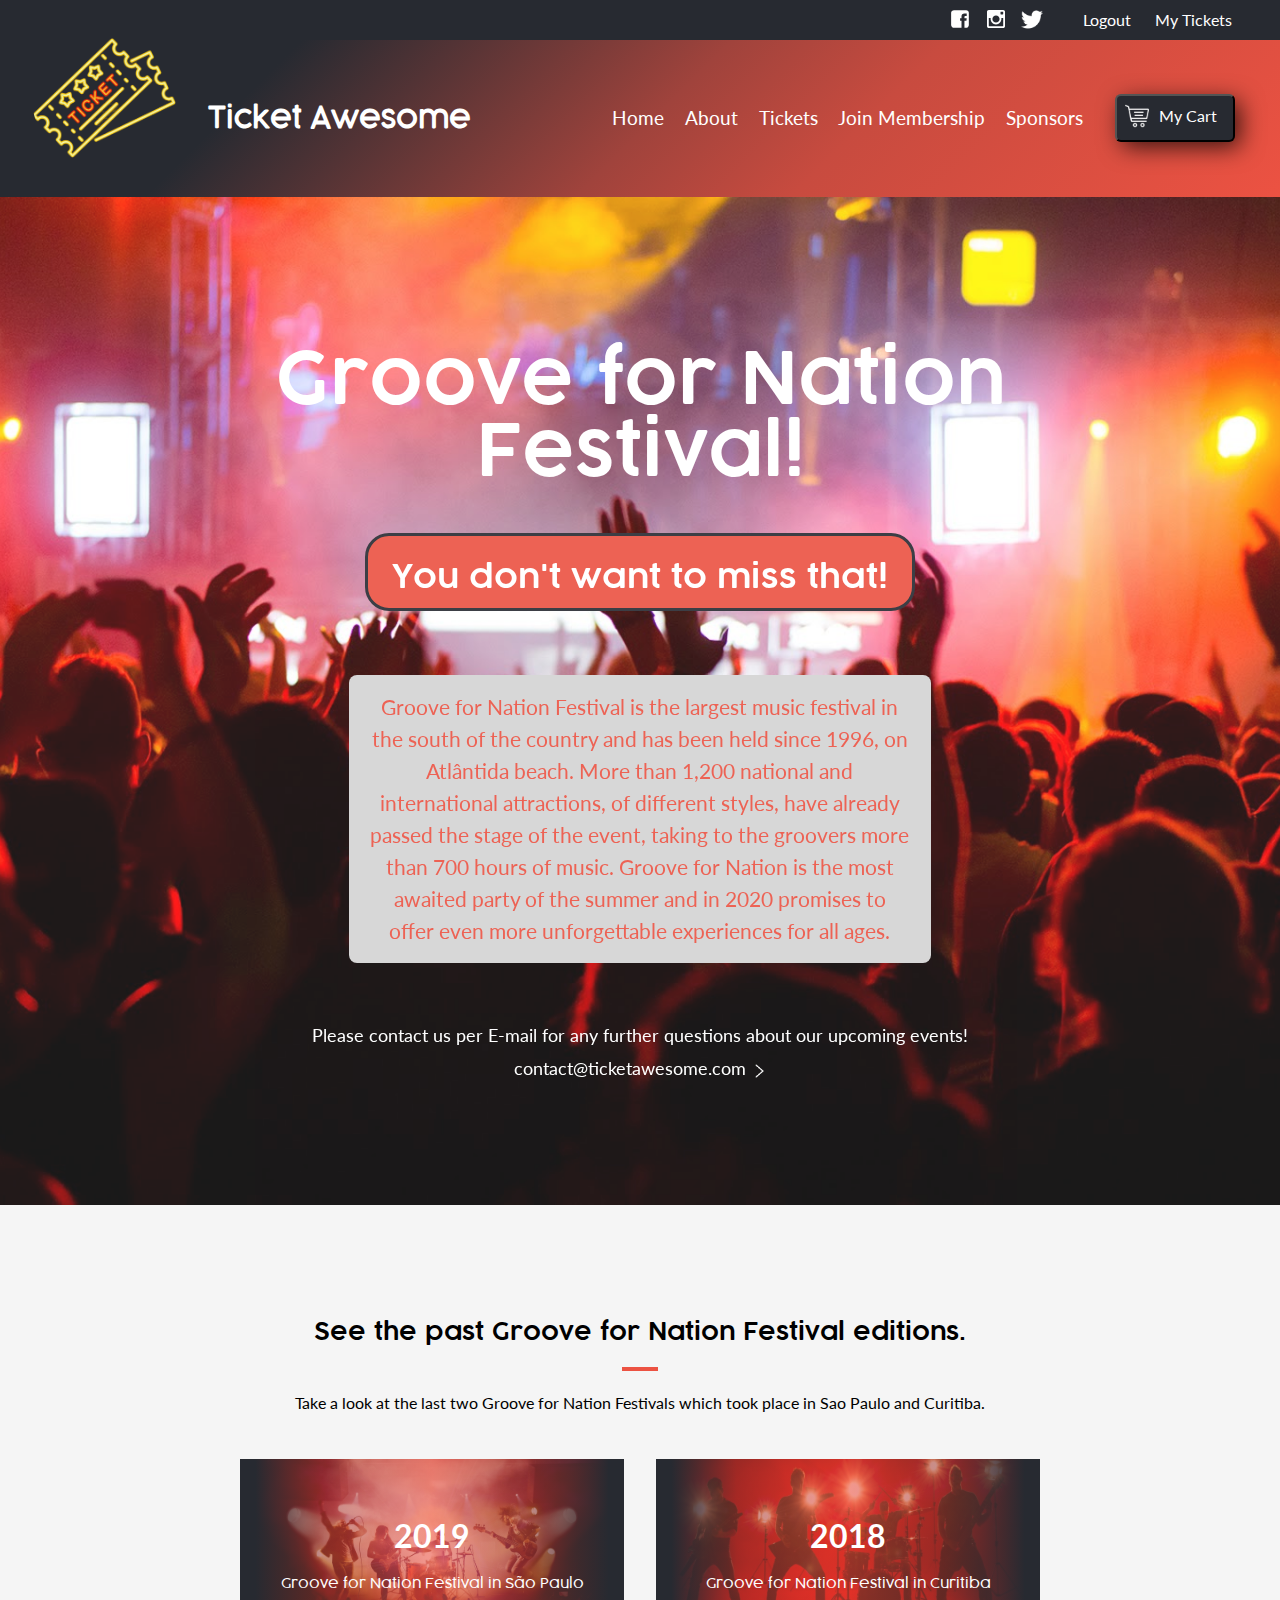
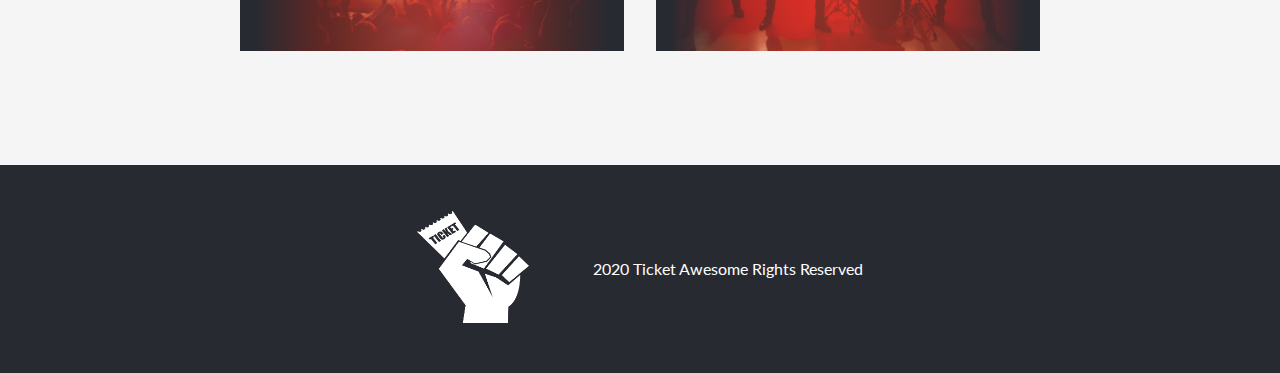
==== commit 3a3e4d2b: "Finish about page responsive" ====
--- a/about.html
+++ b/about.html
@@ -3,7 +3,7 @@
 <head>
   <meta charset="UTF-8">
   <meta name="viewport" content="width=device-width, initial-scale=1.0">
-  <link rel="shortcut icon" type="image/ico" href="">
+  <link rel="shortcut icon" type="image/ico" href="assets/images/ticket-logo.png">
   <link rel="stylesheet" href="css/reset.css">
   <link rel="stylesheet" href="css/style.css">
   <link href="https://fonts.googleapis.com/css2?family=Lato:wght@300&display=swap" rel="stylesheet">
@@ -42,13 +42,13 @@
   <!-- ABOUT MAIN CONTENT -->
   <main>
     <div class="main-about-content">
+      <a href="#"><img src="assets/images/menu-icon.png" alt="menu icon image" class="main-about-content-menu"></a>
       <div class="main-about-content-row">
-        <h1>Comin Up!!</h1>
-        <h2>Groove for Nation Festival!</h2>
+        <h1>Groove for Nation Festival!</h1>
         <a href="tickets.html"><h3>You don't want to miss that!</h3></a>
-        <p>Groove for Nation Festival is the largest music festival in the south of the country and has been held since 1996, on Atlântida beach. More than 1,200 national and international attractions, of different styles, have already passed the stage of the event, taking to the groovers more than 700 hours of music. Groove for Nation is the most awaited party of the summer and in 2020 promises to offer even more unforgettable experiences for all ages.</p>
+        <p>Groove for Nation Festival is the largest music festival in the south of the country and has been held since 1996, on Atlântida beach. More than 1,200 national and international attractions, of different styles, have already passed the stage of the event, taking to the groovers more than 700 hours of music.<span> Groove for Nation is the most awaited party of the summer and in 2020 promises to offer even more unforgettable experiences for all ages.</span></p>
         <p>Please contact us per E-mail for any further questions about our upcoming events!</p>
-        <div class="main-about-content-email">
+        <div class="main-about-content-row-email">
           <span><a href="#">contact@ticketawesome.com</a></span>
           <img src="assets/images/right-arrow-black-icon.png" alt="arrow icon">
       </div>
@@ -88,9 +88,9 @@
   </section>
 
   <!--ABOUT FOOTER -->
-  <footer class="about-footer">
-    <img src="assets/images/ticket-logo.png" alt="ticket logo">
-    <div class="about-footer-right">
+  <footer class="black-footer-logo">
+    <a href="index.html"><img src="assets/images/ticket-logo.png" alt="ticket logo"></a>
+    <div class="black-footer-logo-right">
       <p>
         2020 Ticket Awesome Rights Reserved
       </p>
--- a/css/style.css
+++ b/css/style.css
@@ -1 +1,431 @@
-@font-face{font-family:Coco-thin;src:url("../assets/fonts/Cocogoose Pro Thin-trial.ttf")}@font-face{font-family:Coco-ultralight;src:url("../assets/fonts/Cocogoose Pro Ultralight-trial.ttf")}@font-face{font-family:Coco-light;src:url("../assets/fonts/Cocogoose Pro Light-trial.ttf")}@font-face{font-family:Coco-semilight;src:url("../assets/fonts/Cocogoose Pro Semilight-trial.ttf")}@font-face{font-family:Coco-trial;src:url("../assets/fonts/Cocogoose Pro-trial.ttf")}@font-face{font-family:Coco-thin-italic;src:url("../assets/fonts/Cocogoose Pro Thin Italic-trial.ttf")}@font-face{font-family:Coco-ultralight-italic;src:url("../assets/fonts/Cocogoose Pro UltraLight Italic-trial.ttf")}@font-face{font-family:Coco-light-italic;src:url("../assets/fonts/Cocogoose Pro Light Italic-trial.ttf")}@font-face{font-family:Coco-semilight-italic;src:url("../assets/fonts/Cocogoose Pro Semilight Italic-trial.ttf")}@font-face{font-family:Coco-trial-italic;src:url("../assets/fonts/Cocogoose Pro Italic-trial.ttf")}.main-about-content{background-image:url("../assets/images/crowd2.jpg");background-repeat:no-repeat;background-position:center;background-size:cover;height:70rem;opacity:90%}.main-about-content-row{display:flex;flex-direction:column;align-items:center;width:70%;margin:0 auto;padding-top:13rem}.main-about-content h1{font-family:Coco-semilight;font-size:5rem;color:white;text-align:center;margin-bottom:4rem}.main-about-content h2{font-family:Coco-semilight;font-size:4rem;color:white;text-align:center;margin-bottom:3rem}.main-about-content a{color:white}.main-about-content h3{font-family:Coco-semilight;font-size:2.5rem;background-color:#ec5242;padding:1.5rem 1.5rem 1rem;border:0.1875rem solid #272a31;border-radius:1.5rem}.main-about-content p{font-family:"Lato",sans-serif;font-size:1.1rem;color:white;margin-top:3rem;margin-bottom:1rem}.main-about-content p:nth-child(4){font-family:"Lato",sans-serif;text-align:center;font-size:1.5rem;line-height:2rem;width:65%;color:#ec5242;background-color:#d3d3d3;padding:1rem 1.3rem;margin-top:4rem;border-radius:0.5rem}.main-about-content span a{font-family:"Lato",sans-serif;font-size:1.1rem}.main-about-content span a:hover{text-decoration:underline;color:#ec5242}.main-about-content-email{display:flex;align-items:flex-end}.main-about-content-email img{width:0.9rem;height:0.9rem;filter:invert(100%);margin-left:0.3rem}.about-previous-events{display:flex;align-items:center;background-color:whitesmoke;height:35rem}.about-previous-events-row{display:flex;flex-direction:column;align-items:center;margin:0 auto}.about-previous-events-row h2{display:flex;flex-direction:column;align-items:center;font-family:Coco-semilight;font-size:1.5rem}.about-previous-events-row h2::after{content:"";margin-top:1.5rem;border:0.125rem solid #ec5242;width:2rem}.about-previous-events-row p{font-family:"Lato",sans-serif;font-size:1rem;margin-top:1.5rem}.about-previous-events-row-grid{display:grid;grid-template-columns:repeat(2, 1fr);grid-template-rows:1fr;grid-gap:2rem;width:50rem;margin-top:3rem}.about-previous-events-row-grid-item1{height:12rem;color:white;background-image:url("/assets/images/band.jpg");background-repeat:no-repeat;background-position:center;background-size:cover;z-index:1}.about-previous-events-row-grid-item1-content{display:flex;flex-direction:column;align-items:center;width:100%;height:100%;background:#272a31;background:linear-gradient(90deg, #272a31 4%, rgba(160,67,60,0.6) 21%, rgba(200,75,63,0.6) 34%, rgba(236,82,66,0.6) 50%, rgba(160,67,60,0.6) 75%, #272a31 96%)}.about-previous-events-row-grid-item1-content h1{font-family:"Lato",sans-serif;font-size:2rem;color:white;margin-top:3rem}.about-previous-events-row-grid-item1-content p{font-family:Coco-light;font-size:0.9rem}.about-previous-events-row-grid-item2{height:12rem;color:white;background-image:url("/assets/images/band1.jpg");background-repeat:no-repeat;background-position:center;background-size:cover;z-index:1}.about-previous-events-row-grid-item2-content{display:flex;flex-direction:column;align-items:center;width:100%;height:100%;background:#272a31;background:linear-gradient(90deg, #272a31 4%, rgba(160,67,60,0.6) 21%, rgba(200,75,63,0.6) 34%, rgba(236,82,66,0.6) 50%, rgba(160,67,60,0.6) 75%, #272a31 96%)}.about-previous-events-row-grid-item2-content h1{font-family:"Lato",sans-serif;font-size:2rem;color:white;margin-top:3rem}.about-previous-events-row-grid-item2-content p{font-family:Coco-light;font-size:0.9rem}.about-footer{display:flex;justify-content:center;align-items:center;background-color:#272a31;height:13rem}.about-footer img{width:7rem;height:7rem;filter:invert(100%);margin-right:4rem}.about-footer-right p{font-family:"Lato",sans-serif;font-size:1rem;color:white}.top-nav{font-family:"Lato",sans-serif;display:flex;justify-content:flex-end;align-items:center;height:2.5rem;background-color:#272a31;color:white}.top-nav img{margin:0 0.5rem;filter:invert(100%)}.top-nav ul{display:flex;align-items:center;margin-right:5rem;margin-left:2rem}.top-nav li:first-child{margin-right:1.5rem}.top-nav a{color:white}.nav-twitter-icon,.nav-face-icon{width:1.4rem}.nav-insta-icon{width:1.1rem}.bottom-nav{display:flex;justify-content:space-between;align-items:center;height:fit-content;background:#272a31;background:linear-gradient(135deg, #272a31 21%, #a0433c 51%, #c84b3f 66%, #ec5242 100%)}.bottom-nav-left{position:relative;display:flex;align-items:center}.bottom-nav-left-ticket-logo{width:9rem;height:9rem;border-radius:50%;background-image:url("../assets/images/ticket-neon.png");background-repeat:no-repeat;background-position:center;background-size:contain;margin:0.4rem 2rem 0.4rem 9rem;position:relative;bottom:1.3rem}.bottom-nav-left h1{font-family:Coco-light;font-size:2rem;color:white}.bottom-nav-right{display:flex;align-items:center;margin-right:5rem}.bottom-nav-right ul{display:flex;margin-right:3rem}.bottom-nav-right li{margin-left:1.3rem}.bottom-nav-right li a{font-family:"Lato",sans-serif;font-size:1.2rem;color:white}.bottom-nav-right li a:hover{color:#d3d3d3}.bottom-nav-right button{font-family:"Lato",sans-serif;font-size:1rem;position:relative;width:7.5rem;height:3rem;padding-left:2rem;border:0.1875rem solid my-gray;border-radius:0.375rem;background-color:#272a31;color:white;cursor:pointer;box-shadow:6px 6px 23px -1px rgba(0,0,0,0.75)}.bottom-nav-right button img{width:1.5rem;margin-right:0.5rem;position:absolute;top:0.5rem;left:0.5rem;filter:invert(100%)}.bottom-nav-right button span:hover{filter:invert(43%) sepia(29%) saturate(3059%) hue-rotate(334deg) brightness(95%) contrast(95%)}.bottom-nav-right button span{position:relative;bottom:0.2rem}@media screen and (max-width: 1500px){.top-nav ul{margin-right:3rem}.top-nav li:first-child{margin-right:1.5rem}.top-nav a{color:white}.bottom-nav-left-ticket-logo{margin:0.4rem 2rem 0.4rem 6rem}.bottom-nav-left h1{font-size:1.8rem}.bottom-nav-right{margin-right:2.8rem}.bottom-nav-right ul{margin-right:2rem}.bottom-nav-right li a{font-family:"Lato",sans-serif;font-size:1.1rem}.main-about-content{height:63rem}.main-about-content-row{padding-top:9rem}.main-about-content h1{font-size:4.5rem;margin-bottom:3rem}.main-about-content h2{font-size:3.5rem}.main-about-content a{color:white}.main-about-content h3{font-size:2rem}.main-about-content p{font-size:1.1rem;color:white;margin-top:3rem;margin-bottom:1rem}.main-about-content p:nth-child(4){font-size:1.3rem;line-height:2rem;width:65%;color:#ec5242;background-color:#d3d3d3;padding:1rem 1.3rem;margin-top:4rem;border-radius:0.5rem}.main-about-content span a{font-family:"Lato",sans-serif;font-size:1.1rem}.main-about-content span a:hover{text-decoration:underline;color:#ec5242}.main-about-content-email{display:flex;align-items:flex-end}.main-about-content-email img{width:0.9rem;height:0.9rem;filter:invert(100%);margin-left:0.3rem}}@media screen and (max-width: 1200px){.bottom-nav-left-ticket-logo{width:8.5rem;height:8.5rem;margin:0.4rem 2rem 0.4rem 4rem}.bottom-nav-left h1{font-size:1.7rem}.bottom-nav-right ul li:nth-child(4),.bottom-nav-right ul li:last-child{display:none}}
+@font-face {
+  font-family: Coco-thin;
+  src: url("../assets/fonts/Cocogoose Pro Thin-trial.ttf"); }
+
+@font-face {
+  font-family: Coco-ultralight;
+  src: url("../assets/fonts/Cocogoose Pro Ultralight-trial.ttf"); }
+
+@font-face {
+  font-family: Coco-light;
+  src: url("../assets/fonts/Cocogoose Pro Light-trial.ttf"); }
+
+@font-face {
+  font-family: Coco-semilight;
+  src: url("../assets/fonts/Cocogoose Pro Semilight-trial.ttf"); }
+
+@font-face {
+  font-family: Coco-trial;
+  src: url("../assets/fonts/Cocogoose Pro-trial.ttf"); }
+
+@font-face {
+  font-family: Coco-thin-italic;
+  src: url("../assets/fonts/Cocogoose Pro Thin Italic-trial.ttf"); }
+
+@font-face {
+  font-family: Coco-ultralight-italic;
+  src: url("../assets/fonts/Cocogoose Pro UltraLight Italic-trial.ttf"); }
+
+@font-face {
+  font-family: Coco-light-italic;
+  src: url("../assets/fonts/Cocogoose Pro Light Italic-trial.ttf"); }
+
+@font-face {
+  font-family: Coco-semilight-italic;
+  src: url("../assets/fonts/Cocogoose Pro Semilight Italic-trial.ttf"); }
+
+@font-face {
+  font-family: Coco-trial-italic;
+  src: url("../assets/fonts/Cocogoose Pro Italic-trial.ttf"); }
+
+.main-about-content {
+  background-image: url("../assets/images/crowd2.jpg");
+  background-repeat: no-repeat;
+  background-position: center;
+  background-size: cover;
+  height: 68rem;
+  opacity: 90%;
+  text-align: center; }
+  .main-about-content-menu {
+    display: none;
+    width: 3.3rem;
+    filter: invert(85%) sepia(0%) saturate(2403%) hue-rotate(144deg) brightness(104%) contrast(86%);
+    margin-left: 2rem; }
+  .main-about-content-row {
+    display: flex;
+    flex-direction: column;
+    align-items: center;
+    width: 70%;
+    margin: 0 auto;
+    padding-top: 13rem; }
+    .main-about-content-row h1 {
+      font-family: Coco-semilight;
+      font-size: 5rem;
+      color: white;
+      text-align: center;
+      margin-bottom: 4rem; }
+    .main-about-content-row a {
+      color: white; }
+      .main-about-content-row a h3 {
+        font-family: Coco-semilight;
+        font-size: 2.5rem;
+        background-color: #ec5242;
+        padding: 1.5rem 1.5rem 1rem;
+        border: 0.1875rem solid #272a31;
+        border-radius: 1.5rem; }
+    .main-about-content-row p {
+      font-family: "Lato", sans-serif;
+      font-size: 1.1rem;
+      color: white;
+      margin-top: 3rem;
+      margin-bottom: 1rem; }
+    .main-about-content-row p:nth-child(3) {
+      font-family: "Lato", sans-serif;
+      text-align: center;
+      font-size: 1.5rem;
+      line-height: 2rem;
+      width: 65%;
+      color: #ec5242;
+      background-color: #d3d3d3;
+      padding: 1rem 1.3rem;
+      margin-top: 4rem;
+      border-radius: 0.5rem; }
+    .main-about-content-row-email {
+      display: flex;
+      align-items: flex-end; }
+      .main-about-content-row-email span a {
+        font-family: "Lato", sans-serif;
+        font-size: 1.1rem; }
+      .main-about-content-row-email span a:hover {
+        text-decoration: underline;
+        color: #ec5242; }
+      .main-about-content-row-email img {
+        width: 0.9rem;
+        height: 0.9rem;
+        filter: invert(100%);
+        margin-left: 0.3rem; }
+
+.about-previous-events {
+  display: flex;
+  align-items: center;
+  text-align: center;
+  background-color: whitesmoke;
+  height: 35rem; }
+  .about-previous-events-row {
+    display: flex;
+    flex-direction: column;
+    align-items: center;
+    margin: 0 auto; }
+    .about-previous-events-row h2 {
+      display: flex;
+      flex-direction: column;
+      align-items: center;
+      font-family: Coco-semilight;
+      font-size: 1.5rem; }
+    .about-previous-events-row h2::after {
+      content: "";
+      margin-top: 1.5rem;
+      border: 0.125rem solid #ec5242;
+      width: 2rem; }
+    .about-previous-events-row p {
+      font-family: "Lato", sans-serif;
+      font-size: 1rem;
+      margin-top: 1.5rem; }
+    .about-previous-events-row-grid {
+      display: grid;
+      grid-template-columns: repeat(2, 1fr);
+      grid-template-rows: 1fr;
+      grid-gap: 2rem;
+      width: 50rem;
+      margin-top: 3rem; }
+      .about-previous-events-row-grid-item1 {
+        height: 12rem;
+        color: white;
+        background-image: url("/assets/images/band.jpg");
+        background-repeat: no-repeat;
+        background-position: center;
+        background-size: cover;
+        z-index: 1; }
+        .about-previous-events-row-grid-item1-content {
+          display: flex;
+          flex-direction: column;
+          justify-content: center;
+          align-items: center;
+          width: 100%;
+          height: 100%;
+          background: #272a31;
+          background: linear-gradient(90deg, #272a31 4%, rgba(160, 67, 60, 0.6) 21%, rgba(200, 75, 63, 0.6) 34%, rgba(236, 82, 66, 0.6) 50%, rgba(160, 67, 60, 0.6) 75%, #272a31 96%); }
+          .about-previous-events-row-grid-item1-content h1 {
+            font-family: "Lato", sans-serif;
+            font-size: 2rem;
+            color: white; }
+          .about-previous-events-row-grid-item1-content p {
+            font-family: Coco-light;
+            font-size: 0.9rem; }
+      .about-previous-events-row-grid-item2 {
+        height: 12rem;
+        color: white;
+        background-image: url("/assets/images/band1.jpg");
+        background-repeat: no-repeat;
+        background-position: center;
+        background-size: cover;
+        z-index: 1; }
+        .about-previous-events-row-grid-item2-content {
+          display: flex;
+          flex-direction: column;
+          justify-content: center;
+          align-items: center;
+          width: 100%;
+          height: 100%;
+          background: #272a31;
+          background: linear-gradient(90deg, #272a31 4%, rgba(160, 67, 60, 0.6) 21%, rgba(200, 75, 63, 0.6) 34%, rgba(236, 82, 66, 0.6) 50%, rgba(160, 67, 60, 0.6) 75%, #272a31 96%); }
+          .about-previous-events-row-grid-item2-content h1 {
+            font-family: "Lato", sans-serif;
+            font-size: 2rem;
+            color: white; }
+          .about-previous-events-row-grid-item2-content p {
+            font-family: Coco-light;
+            font-size: 0.9rem; }
+
+.top-nav {
+  font-family: "Lato", sans-serif;
+  display: flex;
+  justify-content: flex-end;
+  align-items: center;
+  height: 2.5rem;
+  background-color: #272a31;
+  color: white; }
+  .top-nav img {
+    margin: 0 0.5rem;
+    filter: invert(100%); }
+  .top-nav ul {
+    display: flex;
+    align-items: center;
+    margin-right: 5rem;
+    margin-left: 2rem; }
+  .top-nav li:first-child {
+    margin-right: 1.5rem; }
+  .top-nav a {
+    color: white; }
+
+.nav-twitter-icon,
+.nav-face-icon {
+  width: 1.4rem; }
+
+.nav-insta-icon {
+  width: 1.1rem; }
+
+.bottom-nav {
+  display: flex;
+  justify-content: space-between;
+  align-items: center;
+  height: fit-content;
+  background: #272a31;
+  background: linear-gradient(135deg, #272a31 21%, #a0433c 51%, #c84b3f 66%, #ec5242 100%); }
+  .bottom-nav-left {
+    position: relative;
+    display: flex;
+    align-items: center;
+    line-height: 2.2rem; }
+    .bottom-nav-left-ticket-logo {
+      width: 9rem;
+      height: 9rem;
+      border-radius: 50%;
+      background-image: url("../assets/images/ticket-neon.png");
+      background-repeat: no-repeat;
+      background-position: center;
+      background-size: contain;
+      margin: 0.4rem 2rem 0.4rem 9rem;
+      position: relative;
+      bottom: 1.3rem; }
+    .bottom-nav-left h1 {
+      font-family: Coco-light;
+      font-size: 2rem;
+      color: white; }
+  .bottom-nav-right {
+    display: flex;
+    align-items: center;
+    margin-right: 5rem; }
+    .bottom-nav-right ul {
+      display: flex;
+      margin-right: 3rem; }
+      .bottom-nav-right ul li {
+        margin-left: 1.3rem;
+        text-align: center; }
+        .bottom-nav-right ul li a {
+          font-family: "Lato", sans-serif;
+          font-size: 1.2rem;
+          color: white; }
+        .bottom-nav-right ul li a:hover {
+          color: #d3d3d3; }
+    .bottom-nav-right button {
+      font-family: "Lato", sans-serif;
+      font-size: 1rem;
+      position: relative;
+      width: 7.5rem;
+      height: 3rem;
+      padding-left: 2rem;
+      border: 0.1875rem solid my-gray;
+      border-radius: 0.375rem;
+      background-color: #272a31;
+      color: white;
+      cursor: pointer;
+      box-shadow: 6px 6px 23px -1px rgba(0, 0, 0, 0.75); }
+      .bottom-nav-right button img {
+        width: 1.5rem;
+        margin-right: 0.5rem;
+        position: absolute;
+        top: 0.5rem;
+        left: 0.5rem;
+        filter: invert(100%); }
+      .bottom-nav-right button span:hover {
+        filter: invert(43%) sepia(29%) saturate(3059%) hue-rotate(334deg) brightness(95%) contrast(95%); }
+      .bottom-nav-right button span {
+        position: relative;
+        bottom: 0.2rem; }
+
+.black-footer-logo {
+  display: flex;
+  justify-content: center;
+  align-items: center;
+  background-color: #272a31;
+  height: 13rem; }
+  .black-footer-logo img {
+    width: 7rem;
+    height: 7rem;
+    filter: invert(100%);
+    margin-right: 4rem; }
+  .black-footer-logo-right p {
+    font-family: "Lato", sans-serif;
+    font-size: 1rem;
+    color: white; }
+
+@media screen and (max-width: 1500px) {
+  .top-nav ul {
+    margin-right: 3rem; }
+  .top-nav li:first-child {
+    margin-right: 1.5rem; }
+  .top-nav a {
+    color: white; }
+  .bottom-nav-left-ticket-logo {
+    margin: 0.4rem 2rem 0.4rem 2rem; }
+  .bottom-nav-left h1 {
+    font-size: 1.8rem; }
+  .bottom-nav-right {
+    margin-right: 2.8rem; }
+    .bottom-nav-right ul {
+      margin-right: 2rem; }
+    .bottom-nav-right li a {
+      font-family: "Lato", sans-serif;
+      font-size: 1.1rem; }
+  .main-about-content {
+    height: 63rem; }
+    .main-about-content-row {
+      padding-top: 9rem; }
+      .main-about-content-row h1 {
+        font-size: 4.5rem;
+        margin-bottom: 3rem; }
+      .main-about-content-row a {
+        color: white; }
+        .main-about-content-row a h3 {
+          font-size: 2rem; }
+      .main-about-content-row p {
+        font-size: 1.1rem;
+        color: white;
+        margin-top: 3rem;
+        margin-bottom: 1rem; }
+      .main-about-content-row p:nth-child(3) {
+        font-size: 1.3rem;
+        line-height: 2rem;
+        width: 65%;
+        color: #ec5242;
+        background-color: #d3d3d3;
+        padding: 1rem 1.3rem;
+        margin-top: 4rem;
+        border-radius: 0.5rem; }
+      .main-about-content-row span a {
+        font-family: "Lato", sans-serif;
+        font-size: 1.1rem; }
+      .main-about-content-row span a:hover {
+        text-decoration: underline;
+        color: #ec5242; }
+      .main-about-content-row-email {
+        display: flex;
+        align-items: flex-end; }
+        .main-about-content-row-email img {
+          width: 0.9rem;
+          height: 0.9rem;
+          filter: invert(100%);
+          margin-left: 0.3rem; } }
+
+@media screen and (max-width: 1200px) {
+  .bottom-nav-right ul {
+    margin-right: 1rem; }
+    .bottom-nav-right ul li {
+      margin-left: 1rem; }
+      .bottom-nav-right ul li a {
+        font-size: 1.1rem; }
+  .main-about-content {
+    height: 60rem; }
+    .main-about-content-row p:nth-child(3) {
+      width: 50rem; } }
+
+@media screen and (max-width: 992px) {
+  .bottom-nav-right ul {
+    margin-right: 1rem; }
+    .bottom-nav-right ul li {
+      margin-left: 1rem; }
+      .bottom-nav-right ul li a {
+        font-size: 1.1rem; }
+    .bottom-nav-right ul li:nth-child(5),
+    .bottom-nav-right ul li:nth-child(4) {
+      display: none; }
+  .main-about-content-row {
+    padding-top: 6rem; }
+    .main-about-content-row p:nth-child(3) {
+      width: 40rem; }
+      .main-about-content-row p:nth-child(3) span {
+        display: none; }
+  .about-previous-events-row-grid {
+    width: 45rem; } }
+
+@media screen and (max-width: 764px) {
+  .top-nav {
+    display: none; }
+  .bottom-nav {
+    display: none; }
+  .main-about-content {
+    height: 55rem; }
+    .main-about-content-menu {
+      display: block;
+      padding-top: 2rem; }
+    .main-about-content-row {
+      padding-top: 3rem; }
+      .main-about-content-row h1 {
+        font-size: 4rem; }
+      .main-about-content-row a h3 {
+        display: none; }
+      .main-about-content-row p:nth-child(3) {
+        margin-bottom: 0;
+        margin-top: 0;
+        width: 27rem; }
+      .main-about-content-row p:nth-child(4) {
+        font-size: 1.1rem;
+        margin-top: 2.4rem; }
+      .main-about-content-row-email span a {
+        font-size: 1.1rem; }
+  .about-previous-events {
+    padding: 20rem 0;
+    height: 60rem; }
+    .about-previous-events-row-grid {
+      grid-template-columns: 1fr;
+      grid-template-rows: repeat(2, 1fr);
+      width: 30rem; }
+      .about-previous-events-row-grid-item2, .about-previous-events-row-grid-item1 {
+        height: 19rem; }
+        .about-previous-events-row-grid-item2-content h1, .about-previous-events-row-grid-item1-content h1 {
+          font-size: 3rem; }
+        .about-previous-events-row-grid-item2-content p, .about-previous-events-row-grid-item1-content p {
+          font-size: 1.3rem; }
+  .black-footer-logo {
+    display: none; } }
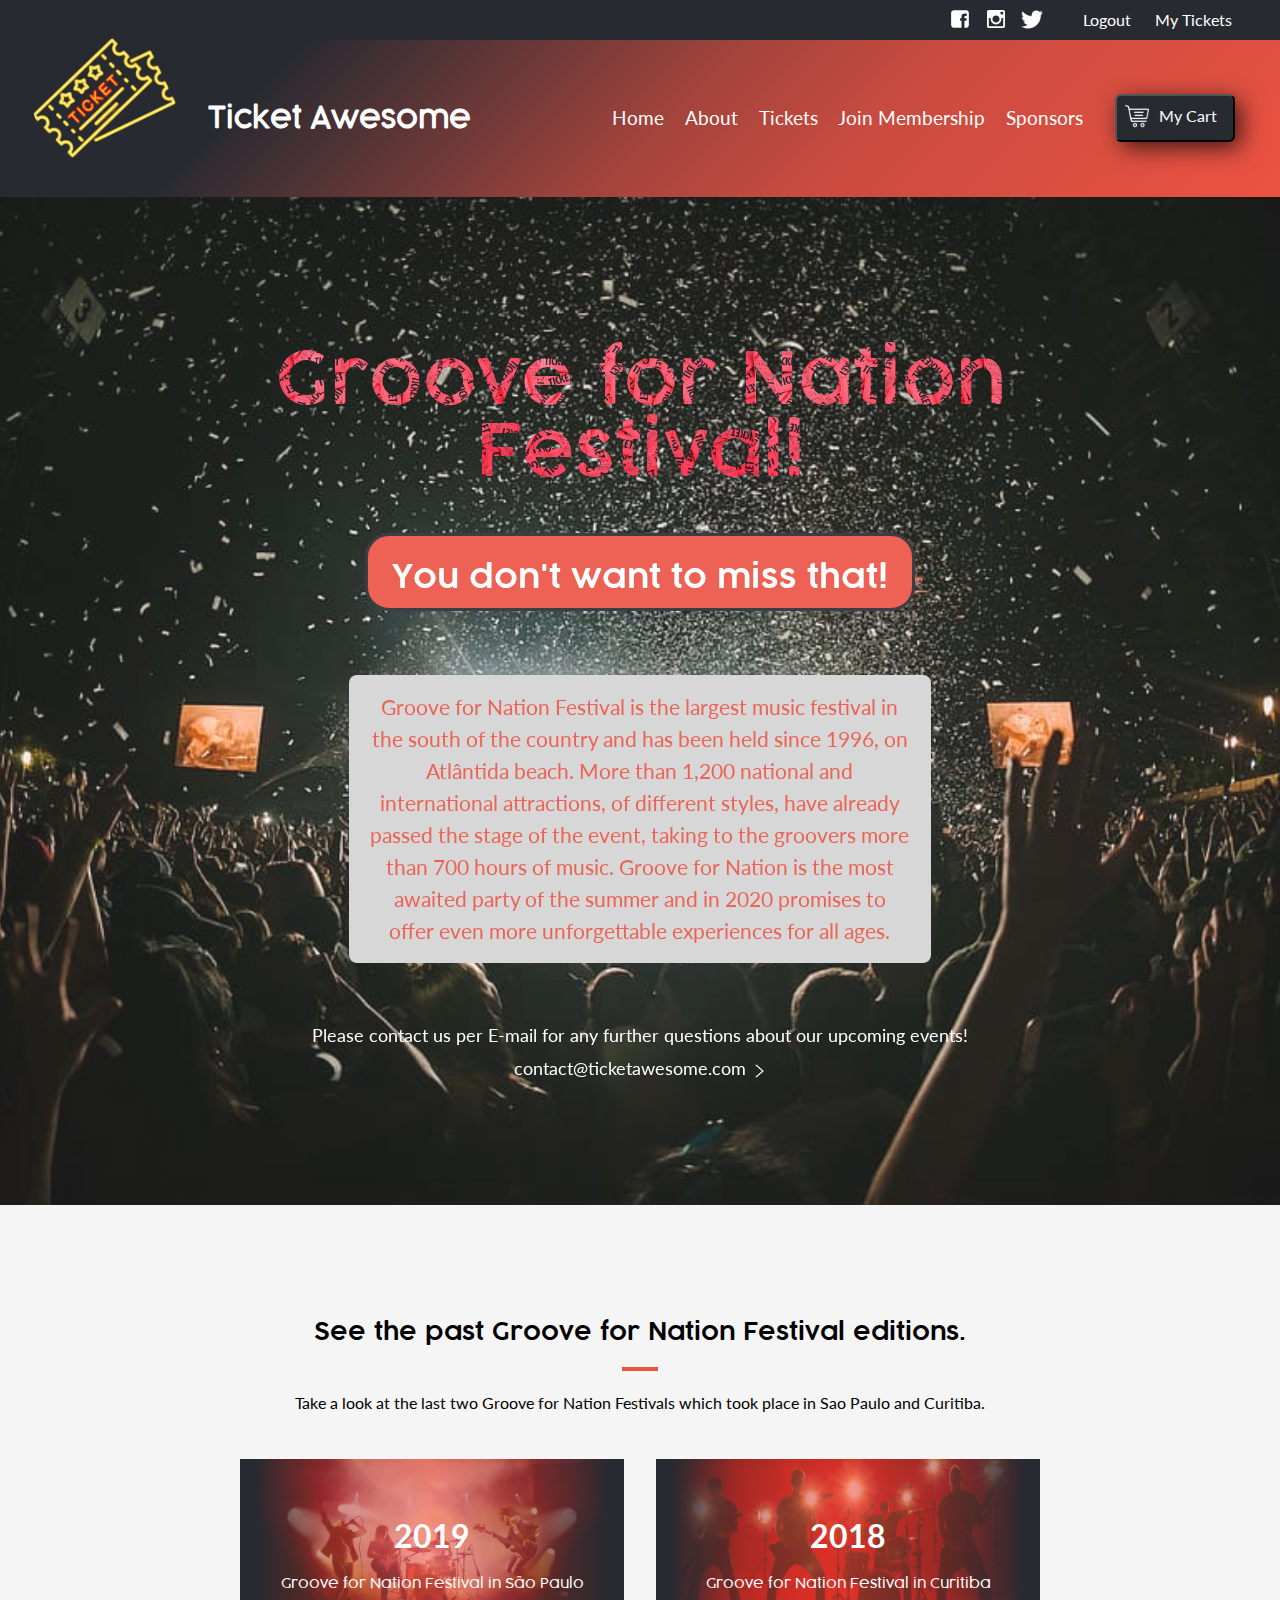
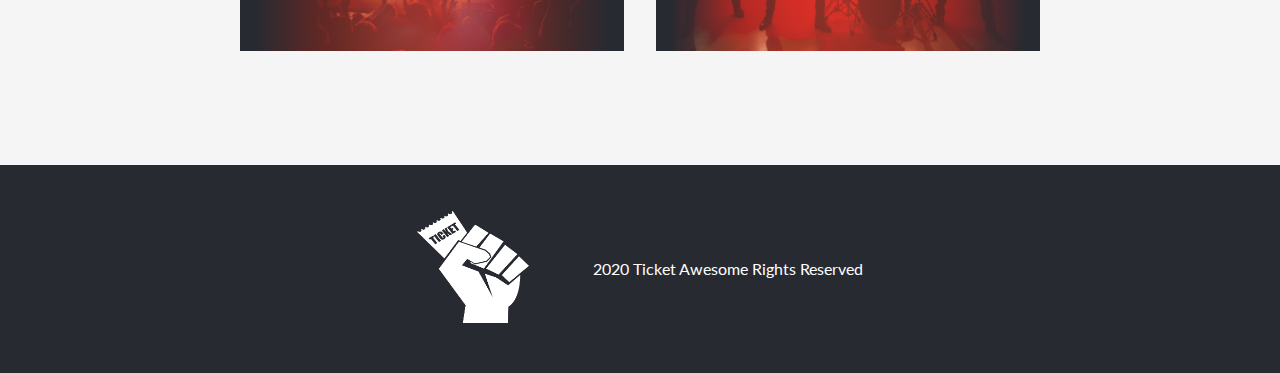
==== commit 89fe16e8: "Add half of main page" ====
--- a/about.html
+++ b/about.html
@@ -51,6 +51,7 @@
         <div class="main-about-content-row-email">
           <span><a href="#">contact@ticketawesome.com</a></span>
           <img src="assets/images/right-arrow-black-icon.png" alt="arrow icon">
+        </div>
       </div>
     </div>
     </div>
--- a/css/style.css
+++ b/css/style.css
@@ -38,8 +38,96 @@
   font-family: Coco-trial-italic;
   src: url("../assets/fonts/Cocogoose Pro Italic-trial.ttf"); }
 
+.main-content {
+  background-image: url("../assets/images/crowd-main.jpg");
+  background-repeat: no-repeat;
+  background-position: center;
+  background-size: cover;
+  height: 68rem;
+  opacity: 90%; }
+  .main-content-menu {
+    display: none;
+    width: 3.3rem;
+    filter: invert(85%) sepia(0%) saturate(2403%) hue-rotate(144deg) brightness(104%) contrast(86%);
+    margin-left: 2rem; }
+  .main-content-row {
+    display: flex;
+    flex-direction: column;
+    align-items: flex-start;
+    width: 70%;
+    margin: 0 auto;
+    padding-top: 10rem; }
+    .main-content-row h1 {
+      font-family: Coco-ultralight;
+      font-size: 3rem;
+      background-image: url("/assets/images/ticket-letters.jpg");
+      background-position: center;
+      background-size: contain;
+      color: transparent;
+      -webkit-background-clip: text;
+      margin-bottom: 2rem;
+      padding-top: 0.5rem; }
+    .main-content-row h2 {
+      font-family: Coco-semilight;
+      font-size: 6rem;
+      background-image: url("/assets/images/ticket-letters.jpg");
+      background-position: center;
+      background-size: contain;
+      color: transparent;
+      -webkit-background-clip: text;
+      margin-bottom: 4rem;
+      padding-top: 1rem; }
+    .main-content-row a {
+      color: white; }
+      .main-content-row a h3 {
+        font-family: Coco-semilight;
+        font-size: 2.5rem;
+        background-color: #ec5242;
+        padding: 1.5rem 1.5rem 1rem;
+        margin-left: 6rem;
+        border: 0.1875rem solid #272a31;
+        border-radius: 1.5rem; }
+    .main-content-row p:nth-child(4) {
+      font-family: "Lato", sans-serif;
+      text-align: center;
+      font-size: 1.5rem;
+      line-height: 2rem;
+      width: 65%;
+      color: #494949;
+      background-color: #d3d3d3;
+      padding: 1rem 1.3rem;
+      margin-top: 4rem;
+      border-radius: 0.5rem; }
+    .main-content-row-bottom {
+      display: flex;
+      flex-direction: column; }
+      .main-content-row-bottom h3 {
+        font-family: "Lato", sans-serif;
+        font-size: 2.5rem;
+        background-color: #d3d3d3;
+        color: #ec5242;
+        margin-top: 2rem;
+        padding: 0.3rem;
+        border-radius: 0.5rem; }
+      .main-content-row-bottom p {
+        font-family: "Lato", sans-serif;
+        font-size: 1.4rem;
+        background-color: #d3d3d3;
+        color: #ec5242;
+        margin-top: 0.8rem;
+        padding: 0.3rem;
+        border-radius: 0.5rem;
+        width: fit-content; }
+
+.main-program {
+  display: flex;
+  align-items: center;
+  text-align: center;
+  background-color: whitesmoke;
+  height: 35rem; }
+
 .main-about-content {
-  background-image: url("../assets/images/crowd2.jpg");
+  background-image: url("../assets/images/crowd.jpg");
   background-repeat: no-repeat;
   background-position: center;
   background-size: cover;
@@ -61,7 +149,11 @@
     .main-about-content-row h1 {
       font-family: Coco-semilight;
       font-size: 5rem;
-      color: white;
+      background-image: url("/assets/images/ticket-letters.jpg");
+      background-position: center;
+      background-size: contain;
+      color: transparent;
+      -webkit-background-clip: text;
       text-align: center;
       margin-bottom: 4rem; }
     .main-about-content-row a {
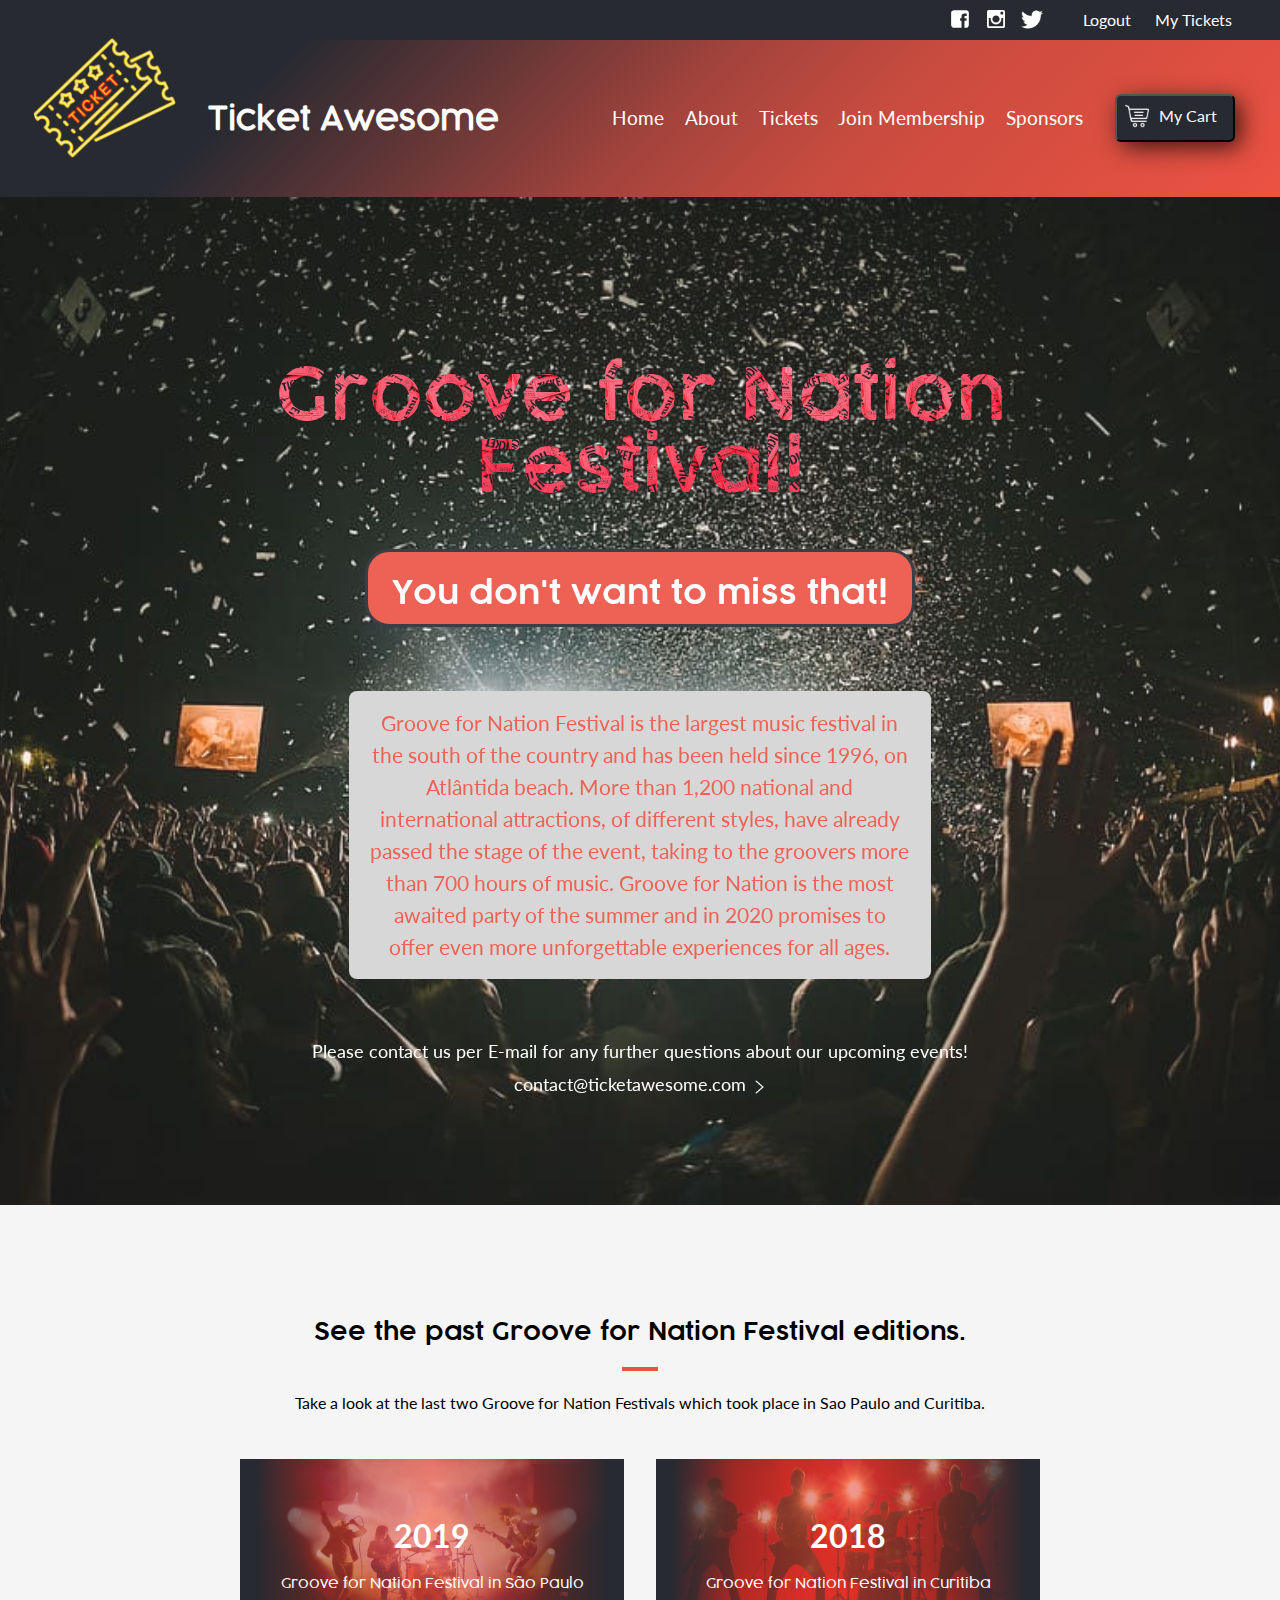
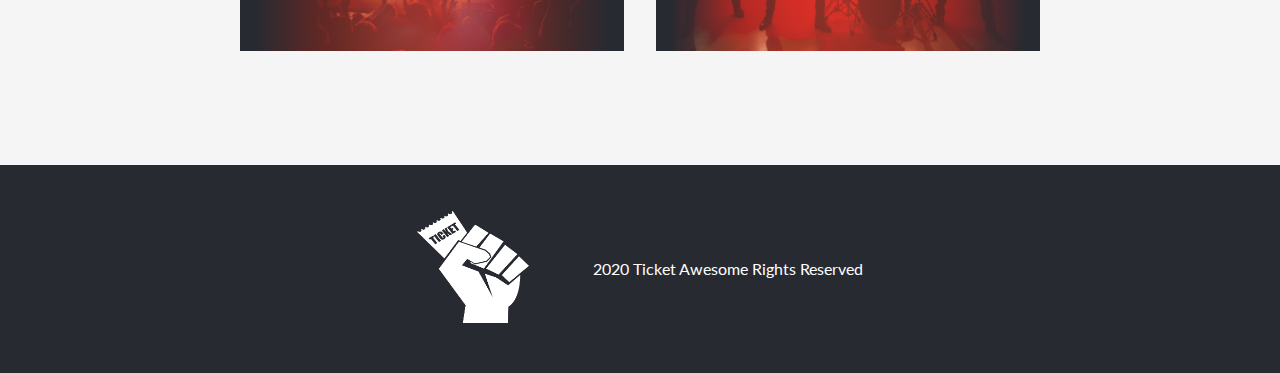
==== commit f12d4159: "Fix html issues validator" ====
--- a/about.html
+++ b/about.html
@@ -24,7 +24,7 @@
     <div class="bottom-nav">
       <div class="bottom-nav-left">
         <div class="bottom-nav-left-ticket-logo"></div>
-        <a href="index.html"><h1>Ticket Awesome</h1></a>
+        <a href="index.html"><h2>Ticket Awesome</h2></a>
       </div>
       <div class="bottom-nav-right">
         <ul>
@@ -34,7 +34,7 @@
           <li><a href="#">Join Membership</a></li>
           <li><a href="#">Sponsors</a></li>
         </ul>
-        <a href="#"><button><img src="assets/images/cart-icon.png" alt="cart icon"><span>My Cart</span></button></a>
+        <button><img src="assets/images/cart-icon.png" alt="cart icon"><span>My Cart</span></button>
       </div>
     </div>
   </nav>
@@ -54,13 +54,12 @@
         </div>
       </div>
     </div>
-    </div>
   </main>
 
   <!--ABOUT PREVIOUS EVENTS -->
   <section class="about-previous-events">
     <div class="about-previous-events-row">
-      <h2>
+      <h2 class="about-previous-events-row-title">
         See the past Groove for Nation Festival editions.
       </h2>
       <div></div>
@@ -71,7 +70,7 @@
         <a href="#">
           <div class="about-previous-events-row-grid-item1">
             <div class="about-previous-events-row-grid-item1-content">
-              <h1>2019</h1>
+              <h2>2019</h2>
               <p>Groove for Nation Festival in São Paulo</p>
             </div>
           </div>
@@ -79,7 +78,7 @@
         <a href="#">
           <div class="about-previous-events-row-grid-item2">
             <div class="about-previous-events-row-grid-item2-content">
-              <h1>2018</h1>
+              <h2>2018</h2>
               <p>Groove for Nation Festival in Curitiba</p>
             </div>
           </div>
@@ -97,5 +96,25 @@
       </p>
     </div>
   </footer>
+  <footer class="top-about-footer">
+    <h1>
+      Partner
+    </h1>
+    <div class="top-about-footer-row">
+      <img src="assets/images/red-bull.png" alt="partner logo">
+      <img src="assets/images/amazon.svg" alt="partner logo">
+      <img src="assets/images/heineken.png" alt="partner logo">
+      <img src="assets/images/bk.svg" alt="partner logo">
+      <img src="assets/images/spotify.png" alt="partner logo">
+    </div>
+  </footer>
+  <div class="bottom-about-footer">
+    <a href="index.html"><img src="assets/images/ticket-logo.png" alt="ticket logo"></a>
+    <div class="bottom-about-footer-right">
+      <p>
+        2020 Ticket Awesome Rights Reserved
+      </p>
+    </div>
+  </div>
 </body>
 </html>--- a/css/style.css
+++ b/css/style.css
@@ -37,6 +37,12 @@
 @font-face {
   font-family: Coco-trial-italic;
   src: url("../assets/fonts/Cocogoose Pro Italic-trial.ttf"); }
+
+main .general-menu {
+  display: none;
+  width: 3.3rem;
+  filter: invert(85%) sepia(0%) saturate(2403%) hue-rotate(144deg) brightness(104%) contrast(86%);
+  margin-left: 2rem; }
 
 .main-content {
   background-image: url("../assets/images/crowd-main.jpg");
@@ -44,7 +50,9 @@
   background-position: center;
   background-size: cover;
   height: 68rem;
-  opacity: 90%; }
+  opacity: 90%;
+  height: fit-content;
+  padding: 10rem 0; }
   .main-content-menu {
     display: none;
     width: 3.3rem;
@@ -55,8 +63,7 @@
     flex-direction: column;
     align-items: flex-start;
     width: 70%;
-    margin: 0 auto;
-    padding-top: 10rem; }
+    margin: 0 auto; }
     .main-content-row h1 {
       font-family: Coco-ultralight;
       font-size: 3rem;
@@ -89,7 +96,6 @@
         border-radius: 1.5rem; }
     .main-content-row p:nth-child(4) {
       font-family: "Lato", sans-serif;
-      text-align: center;
       font-size: 1.5rem;
       line-height: 2rem;
       width: 65%;
@@ -121,10 +127,159 @@
 
 .main-program {
   display: flex;
+  flex-direction: column;
   align-items: center;
-  text-align: center;
-  background-color: whitesmoke;
-  height: 35rem; }
+  justify-content: center;
+  background-color: #282B32;
+  height: fit-content;
+  padding-top: 5rem;
+  padding-bottom: 7rem; }
+  .main-program h2 {
+    display: flex;
+    flex-direction: column;
+    align-items: center;
+    font-family: Coco-ultralight;
+    font-size: 1.8rem;
+    color: white;
+    margin-bottom: 3rem; }
+  .main-program h2::after {
+    content: "";
+    margin-top: 1.5rem;
+    border: 0.1rem solid #ec5242;
+    width: 4rem; }
+  .main-program-row {
+    display: flex;
+    flex-direction: column;
+    justify-content: center;
+    align-items: center;
+    width: 78%;
+    height: fit-content; }
+    .main-program-row-grid {
+      display: grid;
+      grid-template-columns: repeat(5, 1fr);
+      grid-template-rows: 1fr;
+      grid-gap: 0.5rem;
+      width: 100%;
+      height: fit-content;
+      justify-content: space-around; }
+      .main-program-row-grid-item {
+        display: flex;
+        flex-direction: column;
+        align-items: center;
+        position: relative;
+        text-align: center;
+        padding: 1rem;
+        background-color: rgba(255, 255, 255, 0.2);
+        height: 100%; }
+        .main-program-row-grid-item img {
+          width: 4rem;
+          z-index: 1;
+          margin-bottom: 1.5rem;
+          filter: invert(100%); }
+        .main-program-row-grid-item h3 {
+          font-family: Coco-semilight;
+          font-size: 1.1rem;
+          z-index: 1;
+          color: #ec5242;
+          margin-bottom: 1rem; }
+        .main-program-row-grid-item p {
+          font-family: "Lato", sans-serif;
+          font-size: 1rem;
+          line-height: 1.5rem;
+          z-index: 1;
+          color: white; }
+  .main-program-bottom-link {
+    margin-top: 7rem;
+    font-family: Coco-light;
+    font-size: 1rem;
+    color: white;
+    text-transform: uppercase;
+    text-decoration: underline; }
+  .main-program-button-smscreen {
+    display: none;
+    text-transform: uppercase;
+    box-shadow: 5px 5px 15px -2px rgba(0, 0, 0, 0.75); }
+
+.featured {
+  display: flex;
+  flex-direction: column;
+  justify-content: center;
+  align-items: center;
+  padding: 6rem 0; }
+  .featured h2 {
+    display: flex;
+    flex-direction: column;
+    align-items: center;
+    font-family: Coco-ultralight;
+    font-size: 1.8rem;
+    color: white;
+    color: #4e4e4e;
+    margin-bottom: 3rem; }
+  .featured h2::after {
+    content: "";
+    margin-top: 1.5rem;
+    border: 0.1rem solid #ec5242;
+    width: 4rem; }
+  .featured-grid {
+    display: grid;
+    grid-template-columns: repeat(2, 1fr);
+    grid-gap: 2.5rem;
+    width: 75%; }
+    .featured-grid a {
+      display: flex;
+      color: black; }
+    .featured-grid-item {
+      display: flex; }
+      .featured-grid-item-imgbox {
+        display: flex;
+        justify-content: center;
+        align-items: center;
+        position: relative;
+        width: 33%;
+        height: fit-content;
+        margin-right: 1.3rem;
+        padding-top: 0.8rem;
+        padding-left: 0.9rem; }
+        .featured-grid-item-imgbox img {
+          width: 5rem; }
+        .featured-grid-item-imgbox div {
+          border-top: 0.5rem solid #ec5242;
+          border-left: 0.5rem solid #ec5242;
+          width: 3rem;
+          height: 3rem;
+          position: absolute;
+          top: 0;
+          left: 0; }
+        .featured-grid-item-imgbox .img8,
+        .featured-grid-item-imgbox .img2 {
+          width: 6rem; }
+        .featured-grid-item-imgbox .img7,
+        .featured-grid-item-imgbox .img4 {
+          width: 6.5rem; }
+      .featured-grid-item-right {
+        display: flex;
+        flex-direction: column; }
+        .featured-grid-item-right h2 {
+          font-family: Coco-light;
+          font-size: 1.2rem;
+          margin-bottom: 0.5rem; }
+        .featured-grid-item-right-p {
+          display: flex;
+          flex-direction: column;
+          font-family: "Lato", sans-serif;
+          font-style: italic;
+          font-size: 0.9rem;
+          color: #ec5242; }
+        .featured-grid-item-right-p::after {
+          content: "";
+          margin-top: 0.6rem;
+          border: 0.0625rem solid #d3d3d3;
+          width: 2rem; }
+        .featured-grid-item-right p:last-child {
+          font-family: "Lato", sans-serif;
+          font-size: 0.9rem;
+          line-height: 1.2rem;
+          margin-top: 0.6rem; }
 
 .main-about-content {
   background-image: url("../assets/images/crowd.jpg");
@@ -155,7 +310,8 @@
       color: transparent;
       -webkit-background-clip: text;
       text-align: center;
-      margin-bottom: 4rem; }
+      margin-bottom: 4rem;
+      padding-top: 1rem; }
     .main-about-content-row a {
       color: white; }
       .main-about-content-row a h3 {
@@ -208,13 +364,13 @@
     flex-direction: column;
     align-items: center;
     margin: 0 auto; }
-    .about-previous-events-row h2 {
+    .about-previous-events-row-title {
       display: flex;
       flex-direction: column;
       align-items: center;
       font-family: Coco-semilight;
       font-size: 1.5rem; }
-    .about-previous-events-row h2::after {
+    .about-previous-events-row-title::after {
       content: "";
       margin-top: 1.5rem;
       border: 0.125rem solid #ec5242;
@@ -247,7 +403,7 @@
           height: 100%;
           background: #272a31;
           background: linear-gradient(90deg, #272a31 4%, rgba(160, 67, 60, 0.6) 21%, rgba(200, 75, 63, 0.6) 34%, rgba(236, 82, 66, 0.6) 50%, rgba(160, 67, 60, 0.6) 75%, #272a31 96%); }
-          .about-previous-events-row-grid-item1-content h1 {
+          .about-previous-events-row-grid-item1-content h2 {
             font-family: "Lato", sans-serif;
             font-size: 2rem;
             color: white; }
@@ -271,13 +427,155 @@
           height: 100%;
           background: #272a31;
           background: linear-gradient(90deg, #272a31 4%, rgba(160, 67, 60, 0.6) 21%, rgba(200, 75, 63, 0.6) 34%, rgba(236, 82, 66, 0.6) 50%, rgba(160, 67, 60, 0.6) 75%, #272a31 96%); }
-          .about-previous-events-row-grid-item2-content h1 {
+          .about-previous-events-row-grid-item2-content h2 {
             font-family: "Lato", sans-serif;
             font-size: 2rem;
             color: white; }
           .about-previous-events-row-grid-item2-content p {
             font-family: Coco-light;
             font-size: 0.9rem; }
+
+.black-footer-logo {
+  display: flex;
+  justify-content: center;
+  align-items: center;
+  background-color: #272a31;
+  height: 13rem; }
+  .black-footer-logo img {
+    width: 7rem;
+    height: 7rem;
+    filter: invert(100%);
+    margin-right: 4rem; }
+  .black-footer-logo-right p {
+    font-family: "Lato", sans-serif;
+    font-size: 1rem;
+    color: white; }
+
+.top-about-footer {
+  display: flex;
+  flex-direction: column;
+  justify-content: center;
+  align-items: center;
+  height: fit-content;
+  background-color: #424244;
+  color: white;
+  display: none; }
+  .top-about-footer h1 {
+    display: flex;
+    flex-direction: column;
+    align-items: center;
+    font-family: Coco-light;
+    font-size: 2rem;
+    margin-top: 3rem; }
+  .top-about-footer h1::after {
+    content: "";
+    margin-top: 1.5rem;
+    border: 0.0625rem solid #ec5242;
+    width: 2rem; }
+  .top-about-footer-row {
+    display: flex;
+    align-items: center;
+    margin-top: 2rem;
+    margin-bottom: 4rem; }
+    .top-about-footer-row img {
+      width: 10rem;
+      filter: invert(94%) sepia(4%) saturate(0%) hue-rotate(140deg) brightness(94%) contrast(84%);
+      margin-right: 3rem; }
+    .top-about-footer-row img:nth-child(5),
+    .top-about-footer-row img:nth-child(4) {
+      width: 6rem; }
+
+.bottom-about-footer {
+  display: flex;
+  justify-content: center;
+  align-items: center;
+  background-color: white;
+  height: 13rem;
+  display: none; }
+  .bottom-about-footer img {
+    width: 7rem;
+    height: 7rem;
+    margin-right: 4rem; }
+  .bottom-about-footer-right p {
+    font-family: "Lato", sans-serif;
+    font-size: 1rem;
+    color: black; }
+
+.tickets {
+  display: flex;
+  flex-direction: column;
+  justify-content: center;
+  align-items: center;
+  padding: 6rem 0; }
+  .tickets-menu {
+    display: none;
+    width: 3.3rem;
+    filter: invert(85%) sepia(0%) saturate(2403%) hue-rotate(144deg) brightness(104%) contrast(86%);
+    margin-left: 2rem; }
+  .tickets h2 {
+    display: flex;
+    flex-direction: column;
+    align-items: center;
+    font-family: Coco-ultralight;
+    font-size: 1.8rem;
+    color: white;
+    color: #4e4e4e;
+    margin-bottom: 3rem; }
+  .tickets h2::after {
+    content: "";
+    margin-top: 1.5rem;
+    border: 0.1rem solid #ec5242;
+    width: 4rem; }
+  .tickets-row {
+    display: flex;
+    justify-content: center;
+    justify-content: center;
+    width: fit-content;
+    width: 93%;
+    height: fit-content; }
+    .tickets-row-grid {
+      display: grid;
+      grid-template-columns: 0.7fr 0.9fr 0.9fr 1.3fr 1.6fr;
+      grid-template-rows: repeat(4, 1fr);
+      width: 60%;
+      text-align: center;
+      border: 0.5rem solid #ec5242; }
+      .tickets-row-grid form,
+      .tickets-row-grid p {
+        display: flex;
+        flex-direction: column;
+        justify-content: center;
+        align-items: center;
+        font-family: "Lato", sans-serif;
+        font-size: 1.1rem;
+        line-height: 1.5rem;
+        height: 5rem;
+        border: 0.0625rem solid #d3d3d3;
+        padding: 0 1rem; }
+      .tickets-row-grid form label {
+        margin-bottom: 0.5rem; }
+      .tickets-row-grid p:nth-child(4),
+      .tickets-row-grid p:nth-child(3),
+      .tickets-row-grid p:nth-child(2),
+      .tickets-row-grid p:first-child {
+        background-color: #eeeeee; }
+      .tickets-row-grid p:nth-child(3) {
+        grid-column: 3 / span 2; }
+  .tickets-button {
+    display: inline-block;
+    font-family: Coco-trial;
+    font-size: 1.5rem;
+    line-height: 2rem;
+    margin-top: 5rem;
+    border: 0.2rem solid #d3d3d3;
+    border-radius: 0.5rem;
+    background-color: #ec5242;
+    color: white;
+    padding: 2rem 1rem;
+    cursor: pointer;
+    width: 50%;
+    text-transform: uppercase;
+    box-shadow: 5px 5px 15px -2px rgba(0, 0, 0, 0.75); }
 
 .top-nav {
   font-family: "Lato", sans-serif;
@@ -330,7 +628,7 @@
       margin: 0.4rem 2rem 0.4rem 9rem;
       position: relative;
       bottom: 1.3rem; }
-    .bottom-nav-left h1 {
+    .bottom-nav-left h2 {
       font-family: Coco-light;
       font-size: 2rem;
       color: white; }
@@ -376,21 +674,56 @@
         position: relative;
         bottom: 0.2rem; }
 
-.black-footer-logo {
+.top-footer {
+  display: flex;
+  flex-direction: column;
+  justify-content: center;
+  align-items: center;
+  height: fit-content;
+  background-color: #424244;
+  color: white;
+  padding-top: 4rem;
+  padding-bottom: 4rem; }
+  .top-footer h1 {
+    display: flex;
+    flex-direction: column;
+    align-items: center;
+    font-family: Coco-light;
+    font-size: 2rem;
+    margin-bottom: 2rem; }
+  .top-footer h1::after {
+    content: "";
+    margin-top: 1.5rem;
+    border: 0.0625rem solid #ec5242;
+    width: 2rem; }
+  .top-footer-row {
+    display: flex;
+    flex-wrap: wrap;
+    justify-content: center;
+    align-items: center;
+    width: 90%; }
+    .top-footer-row img {
+      width: 10rem;
+      filter: invert(94%) sepia(4%) saturate(0%) hue-rotate(140deg) brightness(94%) contrast(84%);
+      margin-right: 3rem; }
+    .top-footer-row img:nth-child(5),
+    .top-footer-row img:nth-child(4) {
+      width: 6rem; }
+
+.bottom-footer {
   display: flex;
   justify-content: center;
   align-items: center;
-  background-color: #272a31;
+  background-color: white;
   height: 13rem; }
-  .black-footer-logo img {
+  .bottom-footer img {
     width: 7rem;
     height: 7rem;
-    filter: invert(100%);
     margin-right: 4rem; }
-  .black-footer-logo-right p {
+  .bottom-footer-right p {
     font-family: "Lato", sans-serif;
     font-size: 1rem;
-    color: white; }
+    color: black; }
 
 @media screen and (max-width: 1500px) {
   .top-nav ul {
@@ -410,6 +743,27 @@
     .bottom-nav-right li a {
       font-family: "Lato", sans-serif;
       font-size: 1.1rem; }
+  .main-content {
+    padding: 9rem 0; }
+    .main-content-row {
+      width: 85%; }
+      .main-content-row h1 {
+        font-size: 2.5rem; }
+      .main-content-row h2 {
+        font-size: 4.5rem; }
+      .main-content-row a h3 {
+        font-size: 2rem;
+        margin-left: 3rem; }
+      .main-content-row p:nth-child(4) {
+        font-size: 1.3rem;
+        line-height: 2rem;
+        width: 76%; }
+      .main-content-row-bottom h3 {
+        font-size: 2.3rem; }
+  .main-program-row {
+    width: 95%; }
+  .featured-grid {
+    width: 90%; }
   .main-about-content {
     height: 63rem; }
     .main-about-content-row {
@@ -448,7 +802,9 @@
           width: 0.9rem;
           height: 0.9rem;
           filter: invert(100%);
-          margin-left: 0.3rem; } }
+          margin-left: 0.3rem; }
+  .tickets-row-grid {
+    width: 85%; } }
 
 @media screen and (max-width: 1200px) {
   .bottom-nav-right ul {
@@ -460,7 +816,9 @@
   .main-about-content {
     height: 60rem; }
     .main-about-content-row p:nth-child(3) {
-      width: 50rem; } }
+      width: 50rem; }
+  .tickets-row-grid {
+    width: 95%; } }
 
 @media screen and (max-width: 992px) {
   .bottom-nav-right ul {
@@ -472,6 +830,30 @@
     .bottom-nav-right ul li:nth-child(5),
     .bottom-nav-right ul li:nth-child(4) {
       display: none; }
+  .main-content-row {
+    width: 85%; }
+    .main-content-row h1 {
+      font-size: 2.3rem; }
+    .main-content-row h2 {
+      font-size: 4rem; }
+    .main-content-row a h3 {
+      font-size: 1.6rem;
+      margin-left: 2rem; }
+    .main-content-row p:nth-child(4) {
+      width: 80%;
+      font-size: 1.2rem; }
+    .main-content-row-bottom h3 {
+      font-size: 2rem; }
+    .main-content-row-bottom p {
+      font-size: 1.3rem; }
+  .main-program-row-grid {
+    grid-template-columns: repeat(3, 1fr);
+    grid-template-rows: repeat(2, 1fr); }
+  .main-program-row a:nth-child(4) {
+    grid-column: 1/3; }
+  .top-footer-row img:nth-child(5),
+  .top-footer-row img:nth-child(4) {
+    margin-top: 1rem; }
   .main-about-content-row {
     padding-top: 6rem; }
     .main-about-content-row p:nth-child(3) {
@@ -479,13 +861,76 @@
       .main-about-content-row p:nth-child(3) span {
         display: none; }
   .about-previous-events-row-grid {
-    width: 45rem; } }
+    width: 45rem; }
+  .tickets-row-grid {
+    width: 100%; } }
 
 @media screen and (max-width: 764px) {
   .top-nav {
     display: none; }
   .bottom-nav {
     display: none; }
+  .main-content-menu {
+    display: block;
+    padding-top: 2rem; }
+  .main-content {
+    padding-top: 0;
+    padding-bottom: 6rem; }
+    .main-content-row {
+      width: 87%; }
+      .main-content-row h1 {
+        font-size: 2rem;
+        padding-top: 0.5rem;
+        margin-top: 3rem;
+        margin-bottom: 0.5rem; }
+      .main-content-row a h3 {
+        font-size: 1.4rem;
+        margin-left: 0; }
+      .main-content-row p:nth-child(4) {
+        font-size: 1.3rem;
+        line-height: 1.8rem;
+        width: 100%; }
+      .main-content-row-bottom h3 {
+        font-size: 1.8rem; }
+      .main-content-row-bottom p {
+        font-size: 1.3rem; }
+  .main-program-row-grid {
+    grid-template-columns: 1fr;
+    grid-template-rows: repeat(5, 1fr);
+    grid-gap: 1.2rem; }
+    .main-program-row-grid a:nth-child(4) {
+      grid-column: unset; }
+  .main-program-bottom-link {
+    display: none; }
+  .main-program-button-smscreen {
+    display: inline-block;
+    font-family: Coco-trial;
+    font-size: 1.5rem;
+    line-height: 2rem;
+    margin-top: 5rem;
+    border: 0.2rem solid #d3d3d3;
+    border-radius: 0.5rem;
+    background-color: #ec5242;
+    color: white;
+    padding: 3rem 3rem;
+    cursor: pointer;
+    width: 85%; }
+  .featured {
+    padding-bottom: 2rem; }
+    .featured-grid {
+      display: flex;
+      flex-direction: column; }
+      .featured-grid-item {
+        margin-bottom: 4rem; }
+  .top-footer-row img {
+    width: 9.5rem; }
+  .top-footer-row img:nth-child(5),
+  .top-footer-row img:nth-child(4) {
+    width: 5rem; }
+  .bottom-footer a img {
+    width: 6rem;
+    height: 6rem;
+    margin-right: 2rem; }
   .main-about-content {
     height: 55rem; }
     .main-about-content-menu {
@@ -519,5 +964,42 @@
           font-size: 3rem; }
         .about-previous-events-row-grid-item2-content p, .about-previous-events-row-grid-item1-content p {
           font-size: 1.3rem; }
+    .about-previous-events-row p {
+      width: 90%; }
+  .tickets {
+    padding-top: 9rem; }
+    .tickets-menu {
+      display: block;
+      position: absolute;
+      top: 1.5rem;
+      left: 0;
+      width: 3.3rem;
+      filter: invert(85%) sepia(0%) saturate(2403%) hue-rotate(144deg) brightness(104%) contrast(86%);
+      margin-left: 2rem; }
+    .tickets-row {
+      width: 95%; }
+      .tickets-row-grid form,
+      .tickets-row-grid p {
+        font-size: 1rem;
+        line-height: 1.3rem; }
+    .tickets-button {
+      width: 90%; }
   .black-footer-logo {
-    display: none; } }
+    display: none; }
+  .top-about-footer {
+    display: flex; }
+    .top-about-footer-row {
+      flex-wrap: wrap;
+      align-items: center;
+      justify-content: center; }
+      .top-about-footer-row img {
+        width: 8rem; }
+      .top-about-footer-row img:nth-child(5),
+      .top-about-footer-row img:nth-child(4) {
+        width: 5rem; }
+  .bottom-about-footer {
+    display: flex;
+    height: 11rem; }
+    .bottom-about-footer img {
+      width: 5rem;
+      height: 5rem; } }
